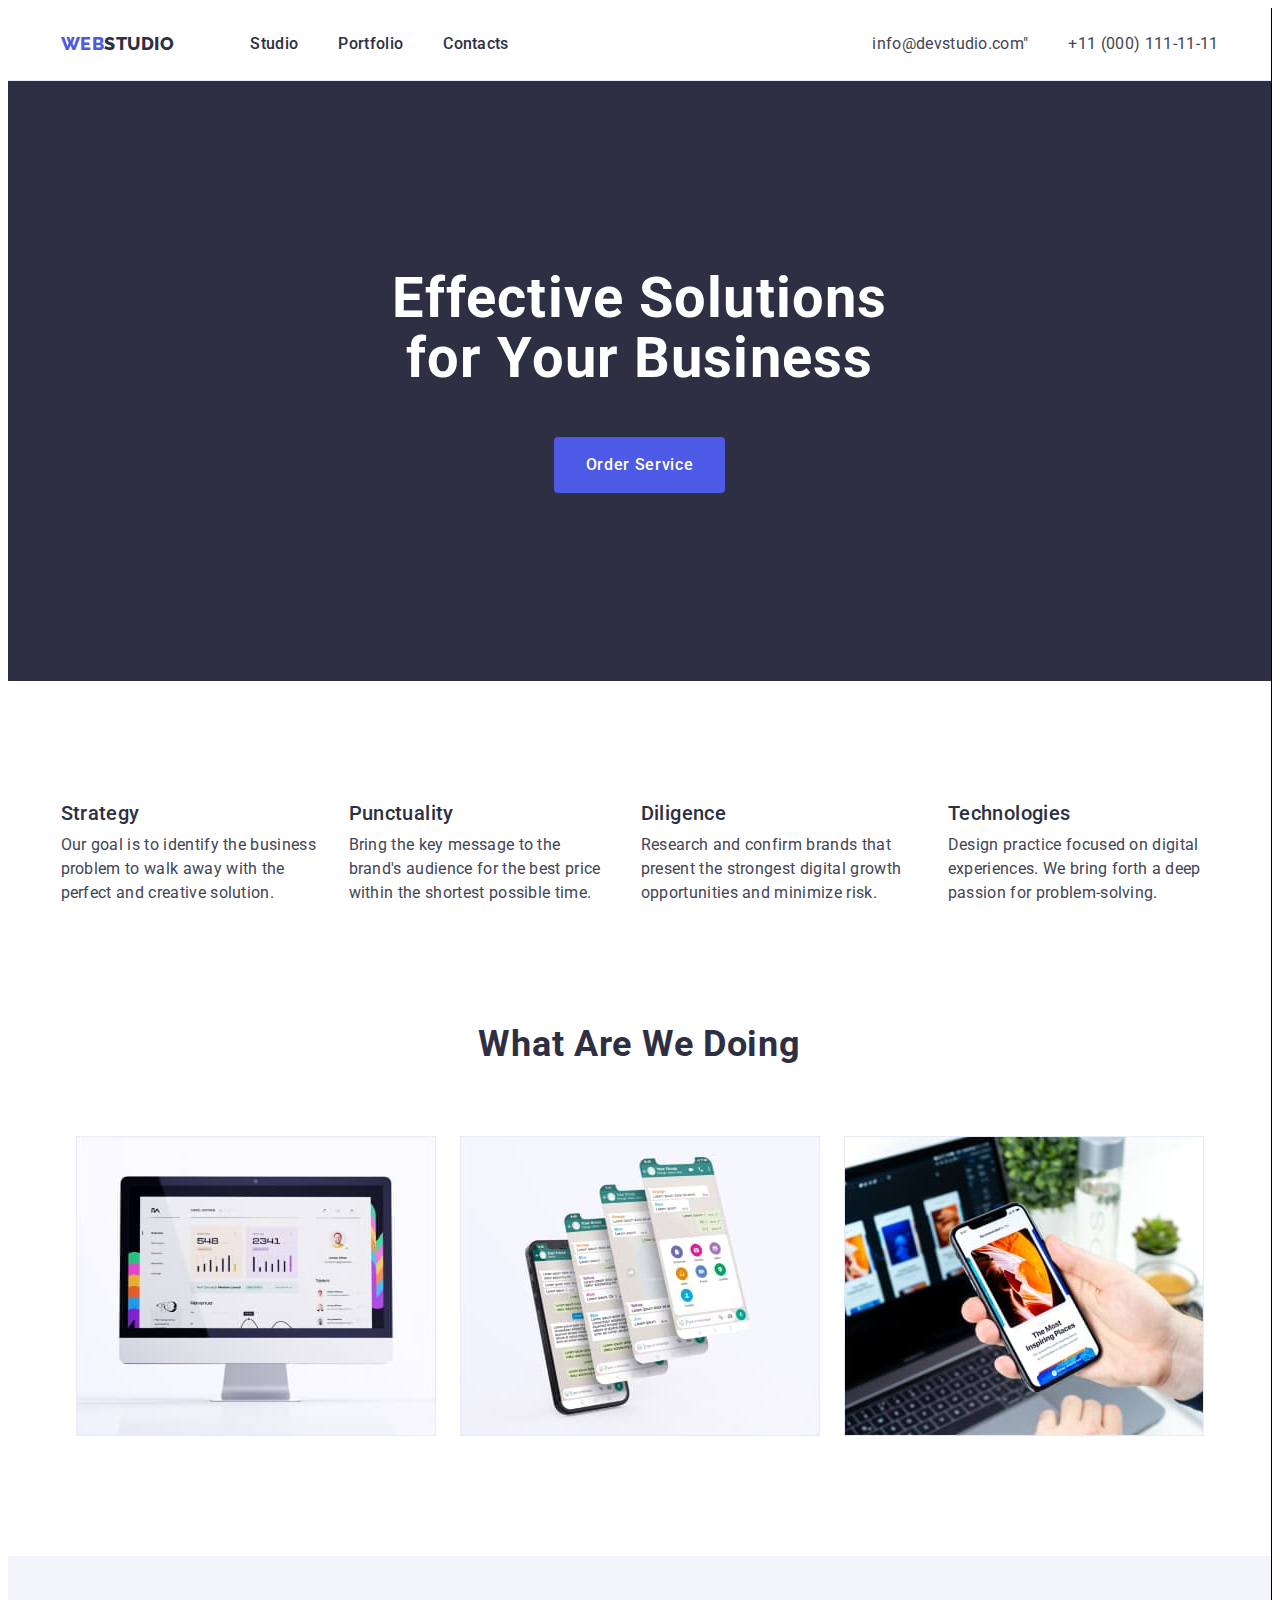
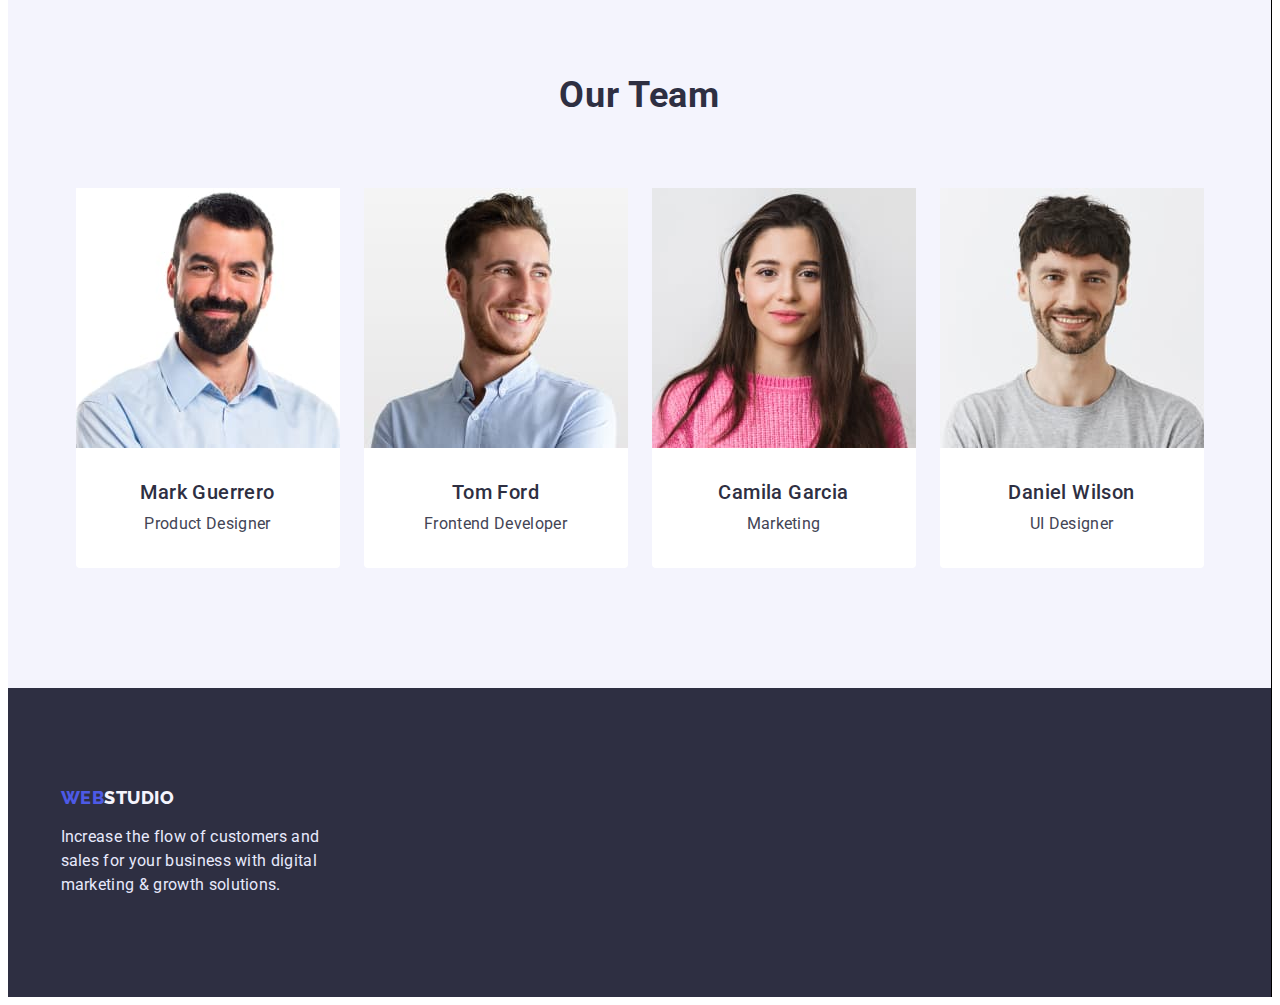
==== index.html @ 65c64691 "Add files via upload" ====
<!DOCTYPE html>
<html lang="en">

<head>
  <meta charset="UTF-8" />
  <meta http-equiv="X-UA-Compatible" content="IE=edge" />
  <meta name="viewport" content="width=device-width, initial-scale=1.0" />
  <title>WEBSTUDIO</title>
  <link rel="preconnect" href="https://fonts.googleapis.com">
  <link rel="preconnect" href="https://fonts.gstatic.com" crossorigin>
  <link
    href="https://fonts.googleapis.com/css2?family=Montserrat:wght@400;500;600;700&family=Raleway:wght@400;500;600;700;800&family=Roboto:wght@300;400;500;700&display=swap"
    rel="stylesheet">
  <link rel="stylesheet" href="https://cdnjs.cloudflare.com/ajax/libs/modern-normalize/1.1.0/modern-normalize.min.css"
    integrity="sha512-wpPYUAdjBVSE4KJnH1VR1HeZfpl1ub8YT/NKx4PuQ5NmX2tKuGu6U/JRp5y+Y8XG2tV+wKQpNHVUX03MfMFn9Q=="
    crossorigin="anonymous" referrerpolicy="no-referrer" />
  <link rel="stylesheet" href="./css/styles.css">
</head>

<body>
  <header class="hedder">
    <div class="hedder-container container">
      <nav class="navigation">
        <a class="logo" href="./index.html" target="_blank"><span class="logo-part">Web</span>Studio</a>
        <ul class="list list-container">
          <li class="logo-items"><a class="logo-link" href="#">Studio</a></li>
          <li class="logo-items"><a class="logo-link" href="portfolio.html">Portfolio</a></li>
          <li class="logo-items"><a class="logo-link" href="#">Contacts</a></li>
        </ul>
      </nav>
      <address class="address">
        <ul class="list address-container">
          <li class="address-items"><a class="address-link"
              href="mailto:info@devstudio.com">info@devstudio.com"</a></li>
          <li class="address-items"><a class="address-link" href="tel:+110001111111">+11 (000) 111-11-11</a></li>
        </ul>
      </address>
    </div>
  </header>
  <main>
    <section class="hero">
      <div class="hero-container container">
        <h1 class="hero-title">Effective Solutions for Your Business</h1>
        <button type="button" class="hero-bnt hero-bnt-cont">Order Service</button>
    </div>
    </section>
    <section class="feature">
    <div class="container">
      <h2 class="feature-title hide">Advantages</h2>
      <ul class="list feature-cont">
        <li class="feature-items">
          <h3 class="text-20-500 feature-item-cont">Strategy</h3>
          <p class="feature-text">
            Our goal is to identify the business problem to walk away with the
            perfect and creative solution.
          </p>
        </li>
        <li class="feature-items">
          <h3 class="text-20-500 feature-item-cont">Punctuality</h3>
          <p class="feature-text">
            Bring the key message to the brand's audience for the best price
            within the shortest possible time.
          </p>
        </li>
        <li class="feature-items">
          <h3 class="text-20-500 feature-item-cont">Diligence</h3>
          <p class="feature-text">
            Research and confirm brands that present the strongest digital
            growth opportunities and minimize risk.
          </p>
        </li>
        <li class="feature-items">
          <h3 class="text-20-500 feature-item-cont">Technologies</h3>
          <p class="feature-text">
            Design practice focused on digital experiences. We bring forth a
            deep passion for problem-solving.
          </p>
        </li>
      </ul>
    </div>
    </section>
    <section class="app">
      <div class="app-cont container">
        <h2 class="app-title">What are we doing</h2>
        <ul class="list app-cont-list">
          <li class="app-items"><img src="./images/pic1.jpg" alt="Treking" width="360" /></li>
          <li class="app-items"><img src="./images/pic2.jpg" alt="MobileAPP" width="360" /></li>
          <li class="app-items"><img src="./images/pic3.jpg" alt="Conection" width="360" /></li>
        </ul>
      </div>
    </section>
    <section class="team">
      <div class="team-cont container">
        <h2 class="team-title">Our Team</h2>
        <ul class="list list-cont">
          <li class="team-items pers-box">
            <img src="./images/photo1.jpg" alt="Mark Guerrero" width="264" />
          <div class="team-info-box">
            <h3 class="text-20-500">Mark Guerrero</h3>
            <p class="team-qualified">Product Designer</p>
          </div>
        </li>
        <li class="team-items pers-box">
          <img src="./images/photo2.jpg" alt="Tom Ford" width="264" />
          <div class="team-info-box">
            <h3 class="text-20-500">Tom Ford</h3>
            <p class="team-qualified">Frontend Developer</p>
          </div>
        </li>
        <li class="team-items pers-box">
          <img src="./images/photo3.jpg" alt="Camila Garcia" width="264" />
          <div class="team-info-box">
            <h3 class="text-20-500">Camila Garcia</h3>
            <p class="team-qualified">Marketing</p>
          </div>
        </li>
        <li class="team-items pers-box">
          <img src="./images/photo4.jpg" alt="Daniel Wilson" width="264" />
          <div class="team-info-box">
            <h3 class="text-20-500">Daniel Wilson</h3>
            <p class="team-qualified">UI Designer</p>
          </div>
        </li>
      </ul>
      </div>
    </section>
  </main>

  <footer class="footer">
    <div class="footer-cont container">
      <a class="footer-logo" href="./index.html" target="_blank"><span class="footer-logo-part">Web</span>Studio</a>
      <p class="footer-text">
        Increase the flow of customers and sales for your business with digital
        marketing & growth solutions.
      </p>
    </div>
  </footer>
</body>

</html>
---- css/styles.css ----
body {
  font-family: "roboto", sans-serif;
  border-style: solid;
  border-width: 0px 1px 0px 0px;
}

h1,
h2,
h3,
h4,
h5,
h6,
p {
  margin: 0;
}

ul {
  margin: 0;
  padding-left: 0;
}

button {
  cursor: pointer;
}

.container {
  margin: 0 auto;
  padding: 0 15px;
  width: 1158px;
}

.hedder-container {
  display: flex;
}

img {
  display: block;
}

/* Clones */

/* - Точки в списках */
.list {
  list-style-type: none;
}

/* Одинаковый текст font-size-20 font-weight-500 черный */
.text-20-500 {
  font-weight: 500;
  font-size: 20px;
  line-height: 1.2;
  letter-spacing: 0.02em;
  color: var(--main-text-color);
}

.hide {
  position: absolute;
  width: 1px;
  height: 1px;
  margin: -1px;
  border: 0;
  padding: 0;
  white-space: nowrap;
  clip-path: inset(100%);
  clip: rect(0 0 0 0);
  overflow: hidden;
}

:root {
  --font-family-logo: "Raleway", sans-serif;
  --main-logo-weight: 800;
  --main-text-color: #2e2f42;
}

/* Hedder */
.hedder {
  border-style: solid;
  border-width: 0px 0px 1px 0px;
  border-color: #e7e9fc;
  padding-top: 24px;
  padding-bottom: 24px;
}

.navigation {
  display: flex;
}

.all-logo {
}

.list-container {
  display: flex;
  gap: 40px;
}

.logo {
  font-family: var(--font-family-logo);
  font-weight: var(--main-logo-weight);
  font-size: 18px;
  line-height: 1.33;
  letter-spacing: 0.03em;
  text-transform: uppercase;
  color: var(--main-text-color);
  text-decoration: none;
  margin-right: 76px;
}

.logo-part {
  font-family: var(--font-family-logo);
  font-weight: var(--main-logo-weight);
  font-size: 18px;
  line-height: 1.33;
  letter-spacing: 0.03em;
  text-transform: uppercase;
  color: #4d5ae5;
  text-decoration: none;
}

.logo-items {
  display: flex;
  gap: 40px;
}

.logo-link {
  font-weight: 500;
  font-size: 16px;
  line-height: 1.5;
  letter-spacing: 0.02em;
  color: #2e2f42;
  text-decoration: none;
}

.logo-link:focus {
  color: #434455;
}


.logo-link:active,
.logo-link:hover {
  color: #4d5ae5;
}

.address {
  margin-left: auto;
}

.address-container {
  display: flex;
  margin-left: auto;
  gap: 40px;
}

.address-items {
}

.address-link {
  font-style: normal;
  font-size: 16px;
  line-height: 1.5;
  letter-spacing: 0.02em;
  color: #434455;
  text-decoration: none;
}

.address-link:hover {
  color: #4d5ae5;
}
.address-link:focus {
  color: #404bbf;
}

/* Hero */
.hero {
  background-color: #2e2f42;
  padding: 188px 0;
}

.hero-container {
  display: flex;
  flex-direction: column;
  align-items: center;
  justify-content: center;
}

.hero-title {
  font-size: 56px;
  line-height: 1.07;
  text-align: center;
  letter-spacing: 0.02em;
  color: #ffffff;
  width: 496px;
  margin-bottom: 48px;
}
.hero-bnt {
  font-family: "Roboto", sans-serif;
  background-color: #4d5ae5;
  font-weight: 500;
  font-size: 16px;
  line-height: 1.5;
  letter-spacing: 0.04em;
  color: #ffffff;
  border: none;
}

.hero-bnt-cont {
  display: flex;
  padding: 16px 32px;
  border-radius: 4px;
}

.hero-bnt:hover {
  background-color: #4d5ae5;
}

.hero-bnt:active,
.hero-bnt:hover {
  background-color: #404bbf;
}
/* Feature */

.feature {
  padding: 120px 0;
}

.feature-cont {
  display: flex;
  align-items: center;
  gap: 24px;
}

.feature-title {
}
.feature-items {
}

.feature-item-cont {
  margin-bottom: 8px;
  width: 264px;
}
.feature-text {
  font-size: 16px;
  line-height: 1.5;
  letter-spacing: 0.02em;
  color: #434455;
}

.cont-feature-text {
}

/* App */
.app {
  padding: 0px 0px 120px 0px;
}

.app-title {
  font-size: 36px;
  line-height: 1.1;
  letter-spacing: 0.02em;
  text-transform: capitalize;
  color: var(--main-text-color);
}

.app-title-cont {
}

.app-cont {
  display: flex;
  flex-direction: column;
  align-items: center;
}

.app-cont-list {
  display: flex;
  gap: 24px;
  margin-top: 72px;
}
.app-items {
}

/* Team */

.team {
  background-color: #f4f4fd;
  padding: 120px 0px 120px 0px;
}
.team-cont {
  display: flex;
  flex-direction: column;
  align-items: center;
  justify-content: center;
}
.list-cont {
  display: flex;
  box-sizing: content-box;
  gap: 24px;
  margin-top: 72px;
}
.team-title {
  font-weight: 700;
  font-size: 36px;
  line-height: 1.1;
  letter-spacing: 0.02em;
  text-transform: capitalize;
  color: var(--main-text-color);
}
.list {
}
.team-items {
}
.pers-box {
}
.team-info-box {
  background-color: #ffffff;
  display: flex;
  flex-direction: column;
  justify-content: center;
  align-items: center;
  padding-top: 32px;
  padding-bottom: 32px;
  border-radius: 0px 0px 4px 4px;
}
.team-qualified {
  font-size: 16px;
  line-height: 1.5;
  letter-spacing: 0.02em;
  color: #434455;
  margin-top: 8px;
}

/* Footer */
.footer {
  padding-top: 100px;
  padding-bottom: 100px;
  background-color: #2e2f42;
}
.footer-cont {
  display: flex;
  flex-direction: column;
}

.footer-logo {
  font-family: var(--font-family-logo);
  font-weight: var(--main-logo-weight);
  font-size: 18px;
  line-height: 1.16;
  display: flex;
  align-items: center;
  letter-spacing: 0.03em;
  text-transform: uppercase;
  color: #f4f4fd;
  text-decoration: none;
}

.footer-logo-part {
  font-family: var(--font-family-logo);
  font-weight: var(--main-logo-weight);
  font-size: 18px;
  line-height: 1.16;
  display: flex;
  align-items: center;
  letter-spacing: 0.03em;
  text-transform: uppercase;
  color: #4d5ae5;
  text-decoration: none;
}

.footer-text {
  font-size: 16px;
  line-height: 1.5;
  letter-spacing: 0.02em;
  color: #e7e9fc;
  width: 264px;
  margin-top: 16px;
}

/* Poryfolio */ /* Poryfolio */ /* Poryfolio */

/* all */
.Portf-list {
  list-style-type: none;
}
.text-port {
  font-style: normal;
  font-size: 16px;
  line-height: 1.5;
  letter-spacing: 0.02em;
  color: #434455;
  margin-top: 8px;
}

.all {
  font-family: "roboto", sans-serif;
  background-color: #4d5ae5;
  font-weight: 500;
  font-size: 16px;
  line-height: 1.5;
  display: flex;
  align-items: center;
  text-align: center;
  letter-spacing: 0.04em;
  color: #ffffff;
  text-decoration: none;
}

.other-all {
  font-family: "roboto", sans-serif;
  font-weight: 500;
  font-size: 16px;
  line-height: 1.5;
  display: flex;
  align-items: center;
  text-align: center;
  letter-spacing: 0.04em;
  color: #4d5ae5;
  background-color: #f4f4fd;
  text-decoration: none;
}

.portfolio {
  padding-top: 96px;
  padding-bottom: 120px;
}

.nav-buttons-cont {
  display: flex;
  gap: 24px;
  flex-direction: row;
  align-items: center;
  justify-content: center;
  box-sizing: content-box;
}

.buttons-cont {
  padding: 12px 24px;
  border-radius: 4px;
  border: none;
}

.all:hover, 
.all:focus {
  background-color: #404bbf;
}
.all:active {
  background-color: #404bbf;
}

.other-all:hover, 
.other-all:focus {
  background-color: #4d5ae5;
  color: #ffffff;
}
.other-all:active {
  background-color: #404bbf;
  color: #ffffff;
}
.hero-portfolio-cont {
  display: flex;
  flex-wrap: wrap;
  gap: 48px 24px;
  margin-top: 72px;
}

.portfolio-list-items {
  outline-color: #e7e9fc;
}

.list-items-text-cont {
  padding-top: 32px;
  padding-left: 16px;
  padding-bottom: 32px;
  border: solid;
  border-width: 0px 1px 1px 1px;
  border-color: #e7e9fc;
}

.portfolio-img {
  display: flex;
}
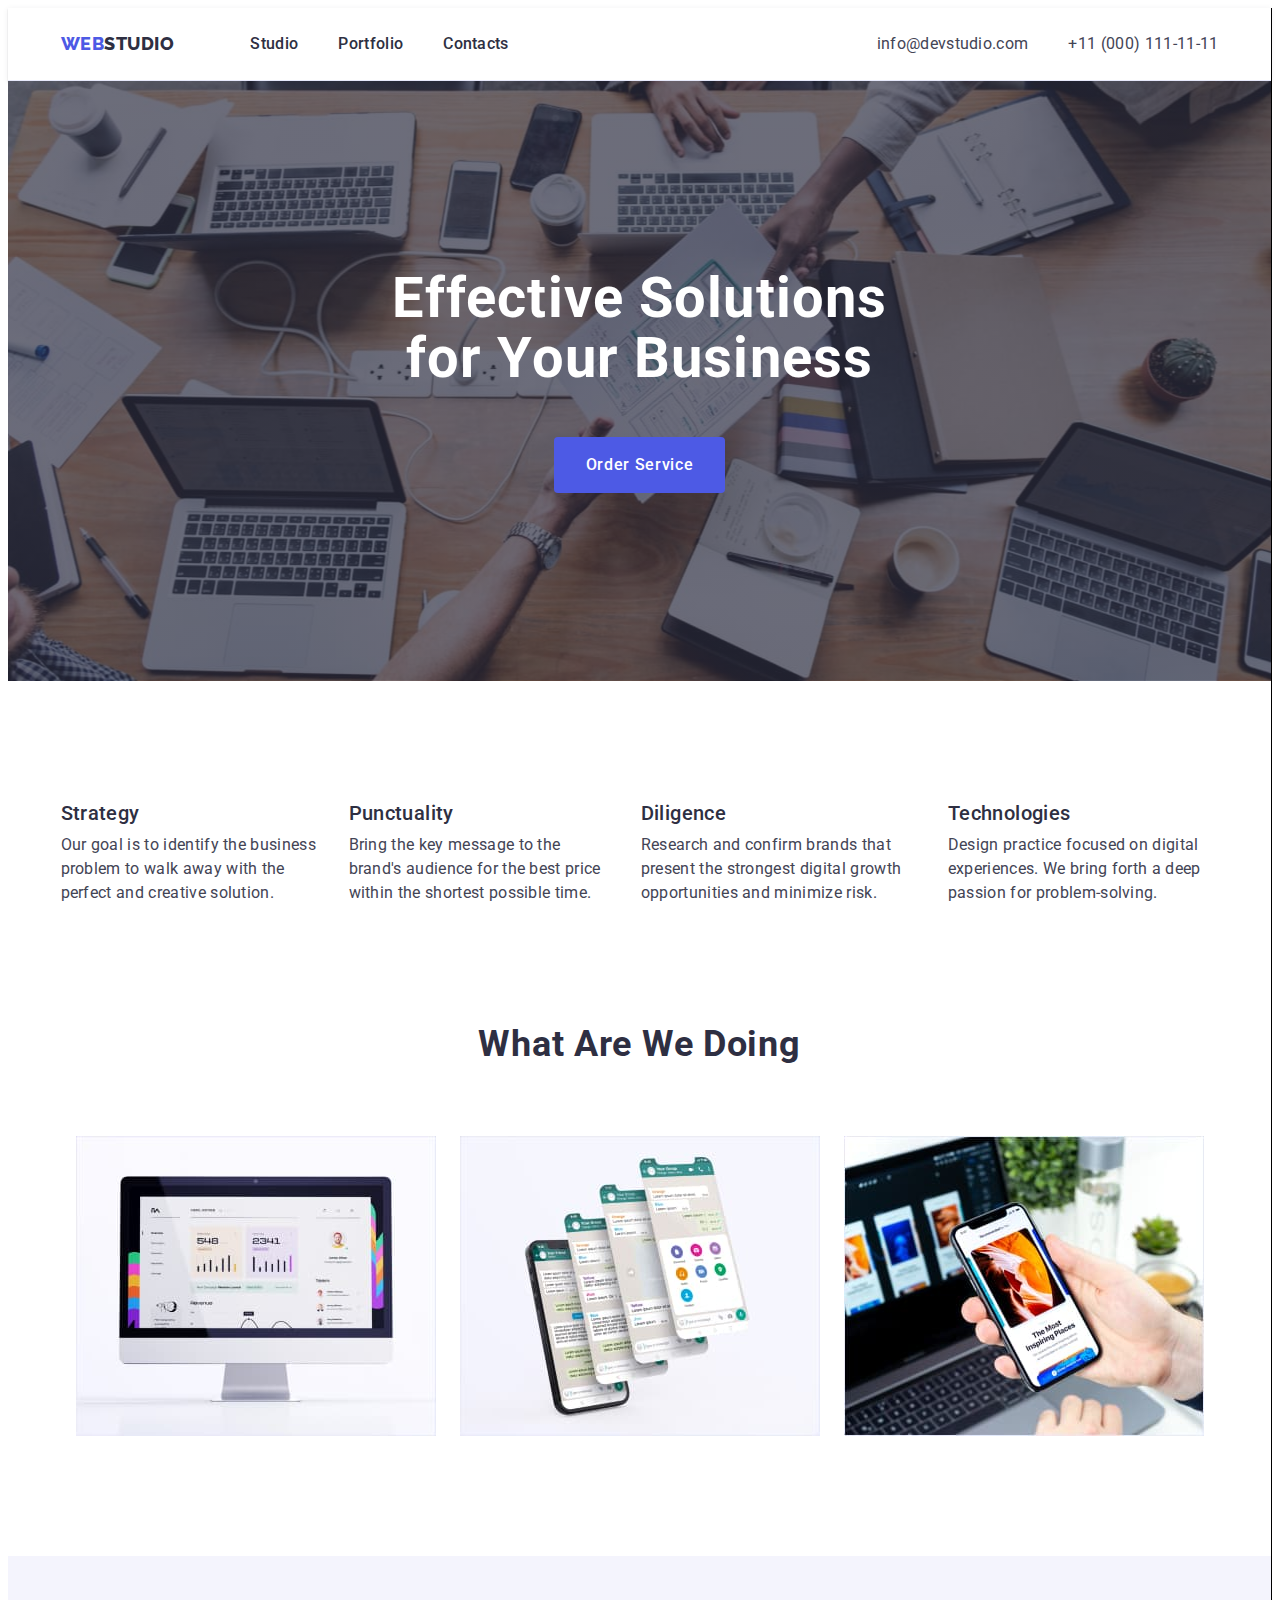
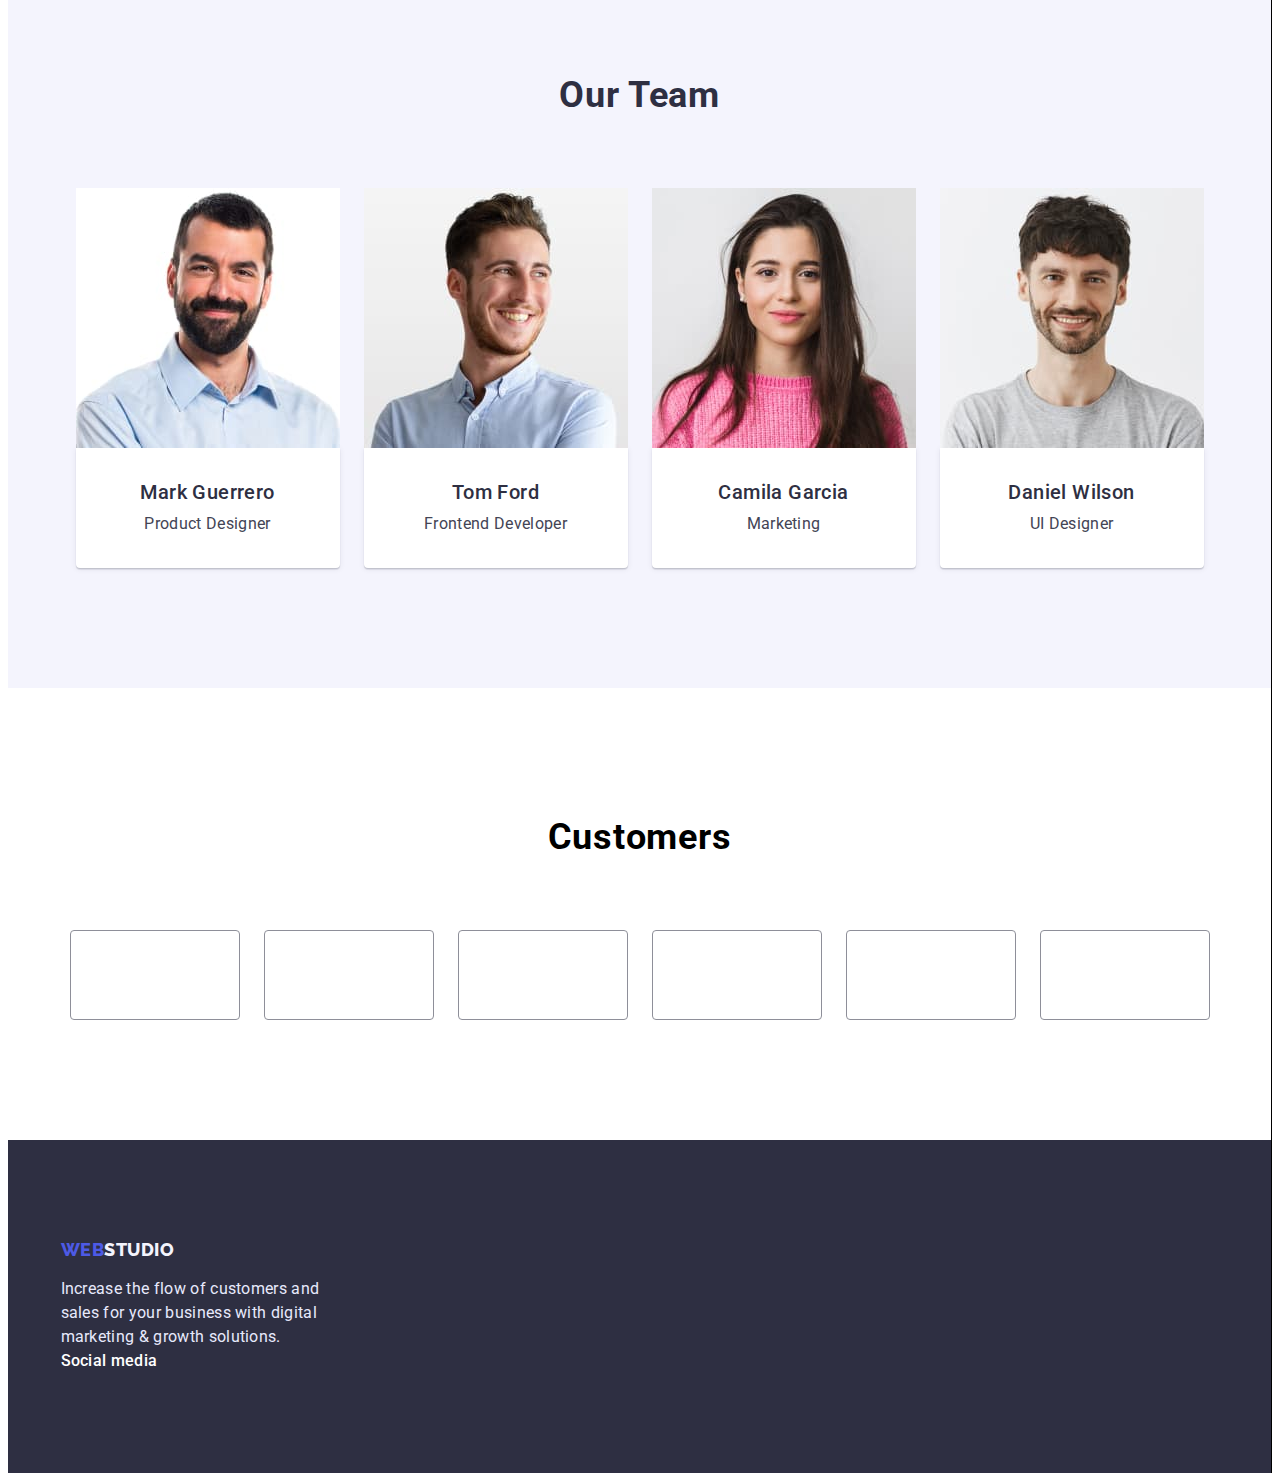
==== commit 59e071c4: "дз4" ====
--- a/index.html
+++ b/index.html
@@ -31,7 +31,7 @@
       <address class="address">
         <ul class="list address-container">
           <li class="address-items"><a class="address-link"
-              href="mailto:info@devstudio.com">info@devstudio.com"</a></li>
+              href="mailto:info@devstudio.com">info@devstudio.com</a></li>
           <li class="address-items"><a class="address-link" href="tel:+110001111111">+11 (000) 111-11-11</a></li>
         </ul>
       </address>
@@ -124,6 +124,19 @@
       </ul>
       </div>
     </section>
+    <section class="customers">
+      <div class="customers-cont container">
+        <h2 class="customers-title">Customers</h2>
+        <ul class="list customers-list">
+          <li class="customers-box"></li>
+          <li class="customers-box"></li>
+          <li class="customers-box"></li>
+          <li class="customers-box"></li>
+          <li class="customers-box"></li>
+          <li class="customers-box"></li>
+      </ul>
+    </div>
+    </section>
   </main>
 
   <footer class="footer">
@@ -132,6 +145,7 @@
       <p class="footer-text">
         Increase the flow of customers and sales for your business with digital
         marketing & growth solutions.
+        <h2 class="media-text">Social media</h2>
       </p>
     </div>
   </footer>
--- a/css/styles.css
+++ b/css/styles.css
@@ -76,6 +76,9 @@
 .hedder {
   border-style: solid;
   border-width: 0px 0px 1px 0px;
+  box-shadow: 0px 2px 1px rgba(46, 47, 66, 0.08),
+  0px 1px 1px rgba(46, 47, 66, 0.16),
+  0px 1px 6px rgba(46, 47, 66, 0.08);
   border-color: #e7e9fc;
   padding-top: 24px;
   padding-bottom: 24px;
@@ -91,6 +94,9 @@
 .list-container {
   display: flex;
   gap: 40px;
+}
+
+.list-container {
 }
 
 .logo {
@@ -128,15 +134,31 @@
   letter-spacing: 0.02em;
   color: #2e2f42;
   text-decoration: none;
+  display: flex;
+  flex-direction: column;
+  align-items: center;
+  /*    */
 }
 
 .logo-link:focus {
   color: #434455;
 }
 
-
-.logo-link:active,
-.logo-link:hover {
+/* :active */
+/* .logo-link:active::after{ */
+/* content: ""; */
+/* color: #4d5ae5; */
+/* width: 100%; */
+/* overflow-block: visible; */
+/* height: 4px; */
+/* background-color: #4d5ae5; */
+/* border-radius: 2px; */
+/*    */
+/*    */
+/* } */
+
+.logo-link:hover,
+.logo-link:active {
   color: #4d5ae5;
 }
 
@@ -171,8 +193,15 @@
 
 /* Hero */
 .hero {
-  background-color: #2e2f42;
+  background-color: #2E2F42;
   padding: 188px 0;
+  background-image: linear-gradient(
+    rgba(46, 47, 66, 0.7),
+    rgba(46, 47, 66, 0.7)), 
+    url(../images/heropeopleoffice.jpg);
+    background-position: center;
+    max-width: 1440px;
+    margin: auto;
 }
 
 .hero-container {
@@ -318,6 +347,9 @@
   padding-top: 32px;
   padding-bottom: 32px;
   border-radius: 0px 0px 4px 4px;
+  box-shadow: 0px 1px 6px rgba(46, 47, 66, 0.08),
+  0px 1px 1px rgba(46, 47, 66, 0.16),
+  0px 2px 1px rgba(46, 47, 66, 0.08);
 }
 .team-qualified {
   font-size: 16px;
@@ -326,6 +358,49 @@
   color: #434455;
   margin-top: 8px;
 }
+
+/* Customers */
+.customers {
+  padding-top: 130px;
+  padding-bottom: 120px;
+
+}
+
+.customers-cont{
+  display: flex;
+  flex-direction: column;
+  align-items: center;
+  justify-content: center;
+
+
+}
+
+.customers-title{
+font-family: 'Roboto', sans-serif; 
+font-style: normal;
+font-weight: 700;
+font-size: 36px;
+line-height: 1.11;
+text-align: center;
+letter-spacing: 0.02em;
+
+}
+
+.customers-list{  
+  display: flex;
+  gap: 24px;
+  margin-top: 72px;
+
+}
+
+.customers-box{
+  width: 168px;
+  height: 88px;
+  border: 1px solid #8E8F99;
+  border-radius: 4px;
+}
+
+
 
 /* Footer */
 .footer {
@@ -373,6 +448,30 @@
   margin-top: 16px;
 }
 
+.media-text{
+font-family: 'Roboto';
+font-style: normal;
+font-weight: 500;
+font-size: 16px;
+line-height: 1.5;
+letter-spacing: 0.02em;
+color: #ffffff;
+}
+
+
+
+
+
+
+
+
+
+
+
+
+
+
+
 /* Poryfolio */ /* Poryfolio */ /* Poryfolio */
 
 /* all */
@@ -436,7 +535,7 @@
   border: none;
 }
 
-.all:hover, 
+.all:hover,
 .all:focus {
   background-color: #404bbf;
 }
@@ -444,7 +543,7 @@
   background-color: #404bbf;
 }
 
-.other-all:hover, 
+.other-all:hover,
 .other-all:focus {
   background-color: #4d5ae5;
   color: #ffffff;
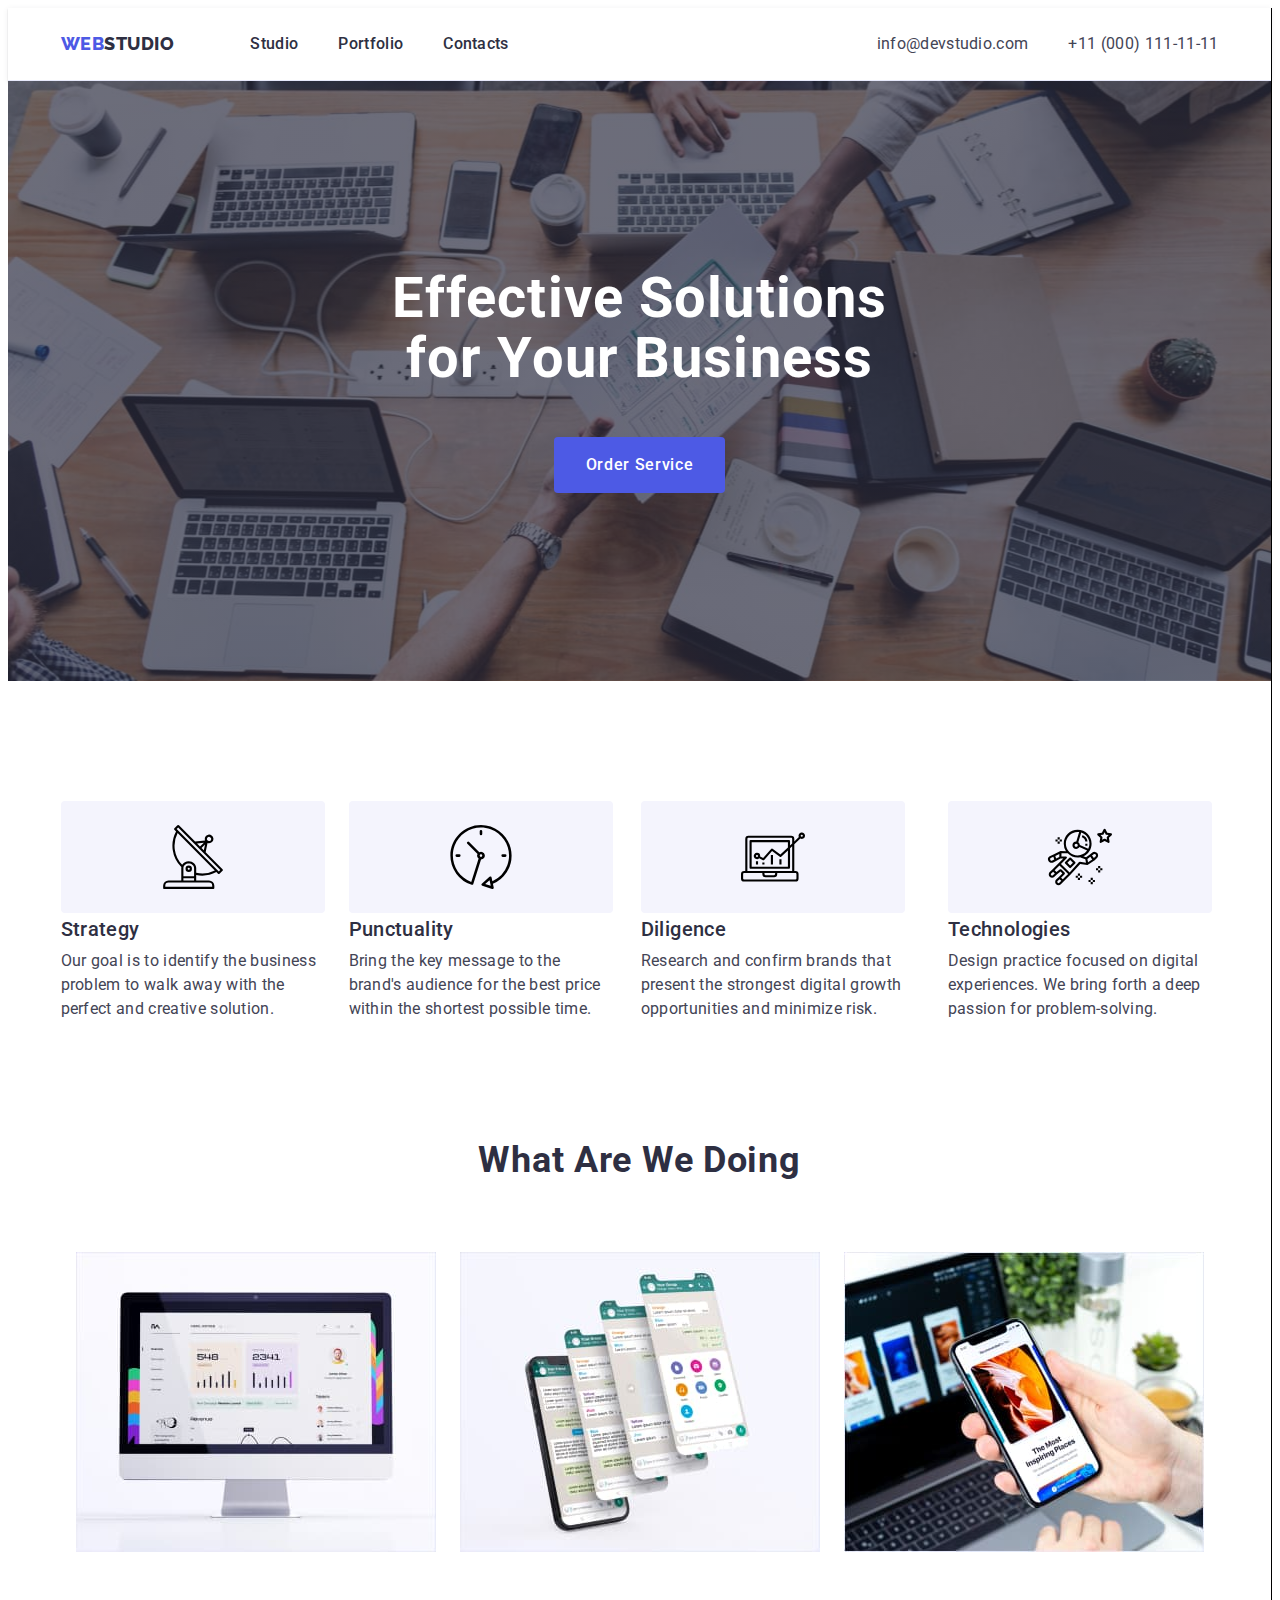
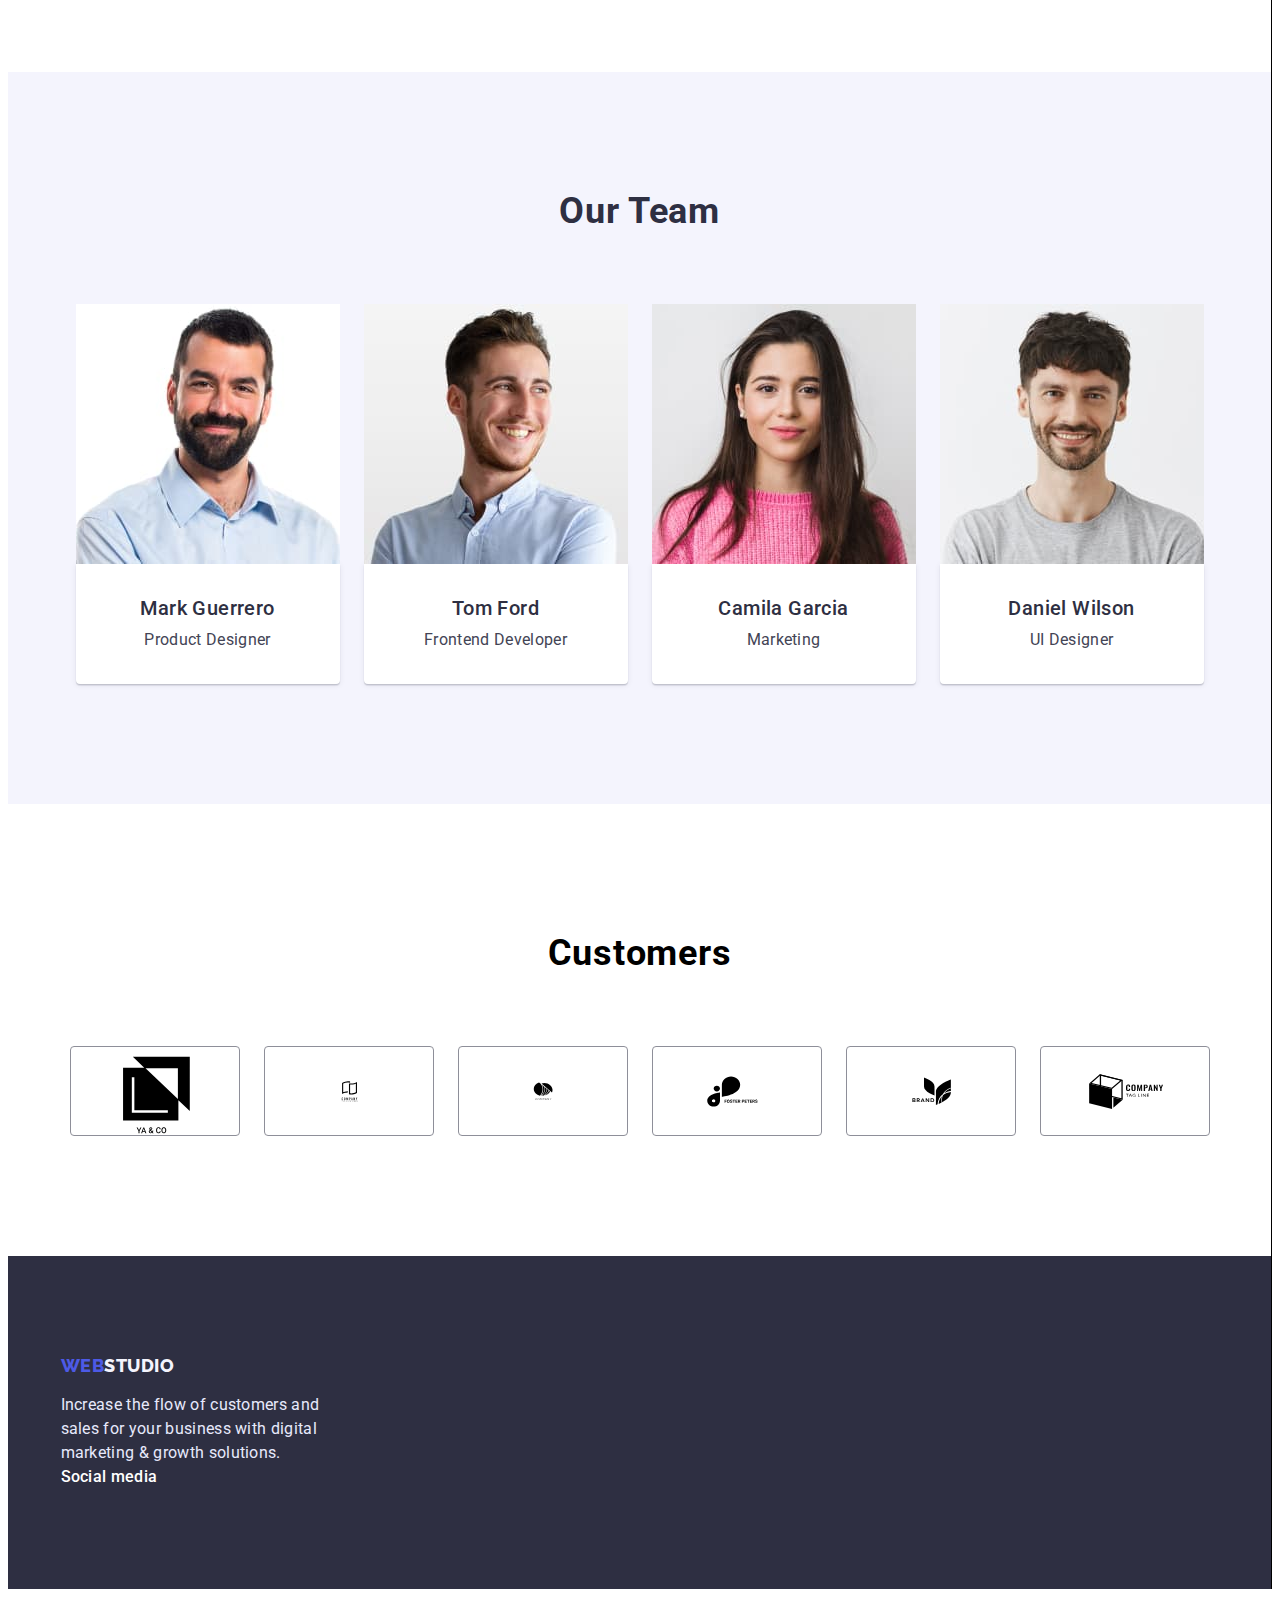
==== commit 41b4d60c: "свг(((((((((" ====
--- a/index.html
+++ b/index.html
@@ -49,6 +49,9 @@
       <h2 class="feature-title hide">Advantages</h2>
       <ul class="list feature-cont">
         <li class="feature-items">
+          <svg class="feature-icons feature-icons-cont" width="60" height="64">
+            <use href="./images/icons.svg#icon-antenna"></use>
+          </svg>
           <h3 class="text-20-500 feature-item-cont">Strategy</h3>
           <p class="feature-text">
             Our goal is to identify the business problem to walk away with the
@@ -56,6 +59,9 @@
           </p>
         </li>
         <li class="feature-items">
+            <svg class="feature-icons feature-icons-cont" width="60" height="64">
+            <use href="./images/icons.svg#icon-clock"></use>
+            </svg>
           <h3 class="text-20-500 feature-item-cont">Punctuality</h3>
           <p class="feature-text">
             Bring the key message to the brand's audience for the best price
@@ -63,6 +69,9 @@
           </p>
         </li>
         <li class="feature-items">
+          <svg class="feature-icons feature-icons-cont" width="60" height="64">
+          <use href="./images/icons.svg#icon-diagram"></use>
+          </svg>
           <h3 class="text-20-500 feature-item-cont">Diligence</h3>
           <p class="feature-text">
             Research and confirm brands that present the strongest digital
@@ -70,6 +79,9 @@
           </p>
         </li>
         <li class="feature-items">
+          <svg class="feature-icons feature-icons-cont" width="60" height="64">
+          <use href="./images/icons.svg#icon-astronaut"></use>
+          </svg>
           <h3 class="text-20-500 feature-item-cont">Technologies</h3>
           <p class="feature-text">
             Design practice focused on digital experiences. We bring forth a
@@ -128,12 +140,37 @@
       <div class="customers-cont container">
         <h2 class="customers-title">Customers</h2>
         <ul class="list customers-list">
-          <li class="customers-box"></li>
-          <li class="customers-box"></li>
-          <li class="customers-box"></li>
-          <li class="customers-box"></li>
-          <li class="customers-box"></li>
-          <li class="customers-box"></li>
+          <li class="customers-box">
+            <svg class="customers-icons" >
+              <use href="./images/icons.svg#icon-Logo-1"></use>
+            </svg>
+          </li>
+          <li class="customers-box">
+            <svg class="customers-icons" width="40" height="52">
+              <use href="./images/icons.svg#icon-Logo-2"></use>
+            </svg>
+          </li>
+          <li class="customers-box">
+            <svg class="customers-icons" width="44" height="41">
+            <use href="./images/icons.svg#icon-Logo-3"></use>
+            </svg>
+          </li>
+          <li class="customers-box">
+              <svg class="customers-icons" width="84" height="41">
+                <use href="./images/icons.svg#icon-Logo-4"></use>
+                </svg>
+                </li>
+          </li>
+          <li class="customers-box">
+              <svg class="customers-icons" width="63" height="45">
+                <use href="./images/icons.svg#icon-Logo-5"></use>
+                </svg>
+          </li>
+          <li class="customers-box">
+              <svg class="customers-icons" width="94" height="44">
+                <use href="./images/icons.svg#icon-Logo-6"></use>
+              </svg>
+          </li>
       </ul>
     </div>
     </section>
--- a/css/styles.css
+++ b/css/styles.css
@@ -77,8 +77,7 @@
   border-style: solid;
   border-width: 0px 0px 1px 0px;
   box-shadow: 0px 2px 1px rgba(46, 47, 66, 0.08),
-  0px 1px 1px rgba(46, 47, 66, 0.16),
-  0px 1px 6px rgba(46, 47, 66, 0.08);
+    0px 1px 1px rgba(46, 47, 66, 0.16), 0px 1px 6px rgba(46, 47, 66, 0.08);
   border-color: #e7e9fc;
   padding-top: 24px;
   padding-bottom: 24px;
@@ -144,7 +143,7 @@
   color: #434455;
 }
 
-/* :active */
+:active
 /* .logo-link:active::after{ */
 /* content: ""; */
 /* color: #4d5ae5; */
@@ -153,7 +152,7 @@
 /* height: 4px; */
 /* background-color: #4d5ae5; */
 /* border-radius: 2px; */
-/*    */
+  
 /*    */
 /* } */
 
@@ -193,15 +192,16 @@
 
 /* Hero */
 .hero {
-  background-color: #2E2F42;
+  background-color: #2e2f42;
   padding: 188px 0;
   background-image: linear-gradient(
-    rgba(46, 47, 66, 0.7),
-    rgba(46, 47, 66, 0.7)), 
+      rgba(46, 47, 66, 0.7),
+      rgba(46, 47, 66, 0.7)
+    ),
     url(../images/heropeopleoffice.jpg);
-    background-position: center;
-    max-width: 1440px;
-    margin: auto;
+  background-position: center;
+  max-width: 1440px;
+  margin: auto;
 }
 
 .hero-container {
@@ -259,6 +259,7 @@
 
 .feature-title {
 }
+
 .feature-items {
 }
 
@@ -273,7 +274,14 @@
   color: #434455;
 }
 
-.cont-feature-text {
+.feature-icons-cont {
+  background: #f4f4fd;
+  border-radius: 4px;
+  box-sizing: content-box;
+  margin: 0 auto;
+  width: 264px;
+  padding-top: 24px;
+  padding-bottom: 24px;
 }
 
 /* App */
@@ -348,8 +356,7 @@
   padding-bottom: 32px;
   border-radius: 0px 0px 4px 4px;
   box-shadow: 0px 1px 6px rgba(46, 47, 66, 0.08),
-  0px 1px 1px rgba(46, 47, 66, 0.16),
-  0px 2px 1px rgba(46, 47, 66, 0.08);
+    0px 1px 1px rgba(46, 47, 66, 0.16), 0px 2px 1px rgba(46, 47, 66, 0.08);
 }
 .team-qualified {
   font-size: 16px;
@@ -363,44 +370,55 @@
 .customers {
   padding-top: 130px;
   padding-bottom: 120px;
-
-}
-
-.customers-cont{
+}
+
+.customers-cont {
   display: flex;
   flex-direction: column;
   align-items: center;
   justify-content: center;
-
-
-}
-
-.customers-title{
-font-family: 'Roboto', sans-serif; 
-font-style: normal;
-font-weight: 700;
-font-size: 36px;
-line-height: 1.11;
-text-align: center;
-letter-spacing: 0.02em;
-
-}
-
-.customers-list{  
+}
+
+.customers-title {
+  font-family: "Roboto", sans-serif;
+  font-style: normal;
+  font-weight: 700;
+  font-size: 36px;
+  line-height: 1.11;
+  text-align: center;
+  letter-spacing: 0.02em;
+}
+
+.customers-list {
   display: flex;
   gap: 24px;
   margin-top: 72px;
-
-}
-
-.customers-box{
+}
+
+.customers-box {
   width: 168px;
   height: 88px;
-  border: 1px solid #8E8F99;
+  gap: 24px;
+
+  display: flex;
+  align-items: center;
+  justify-content: center;
+  border: 1px solid #8e8f99;
   border-radius: 4px;
-}
-
-
+  /* width: 168px; */
+  /* height: 88px; */
+  /* border: 1px solid #8E8F99; */
+  /* border-radius: 4px; */
+  /* align-items: center; */
+  /* justify-content: center; */
+  /* margin: 0 auto; */
+}
+
+.customers-icons {
+  display: flex;
+  padding: 0 auto;
+  margin: 0 auto;
+}
 
 /* Footer */
 .footer {
@@ -448,29 +466,15 @@
   margin-top: 16px;
 }
 
-.media-text{
-font-family: 'Roboto';
-font-style: normal;
-font-weight: 500;
-font-size: 16px;
-line-height: 1.5;
-letter-spacing: 0.02em;
-color: #ffffff;
-}
-
-
-
-
-
-
-
-
-
-
-
-
-
-
+.media-text {
+  font-family: "Roboto";
+  font-style: normal;
+  font-weight: 500;
+  font-size: 16px;
+  line-height: 1.5;
+  letter-spacing: 0.02em;
+  color: #ffffff;
+}
 
 /* Poryfolio */ /* Poryfolio */ /* Poryfolio */
 
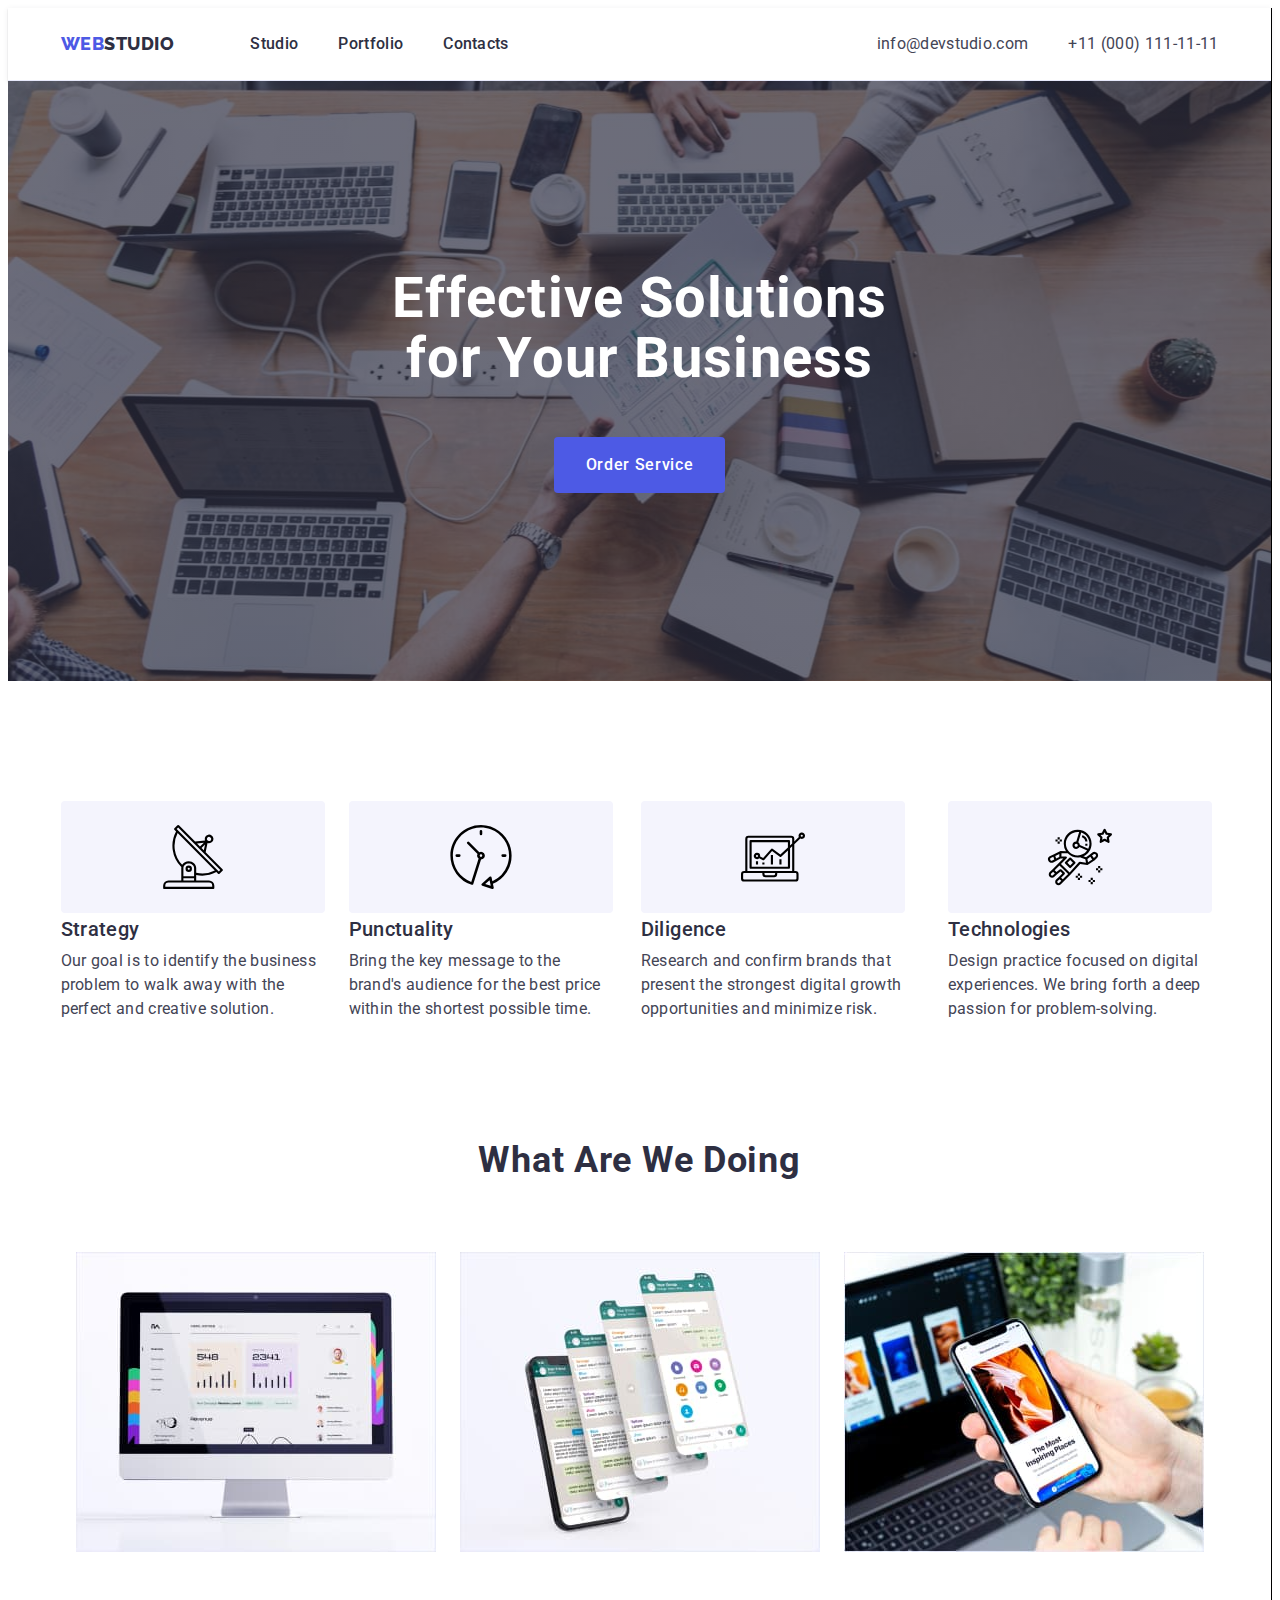
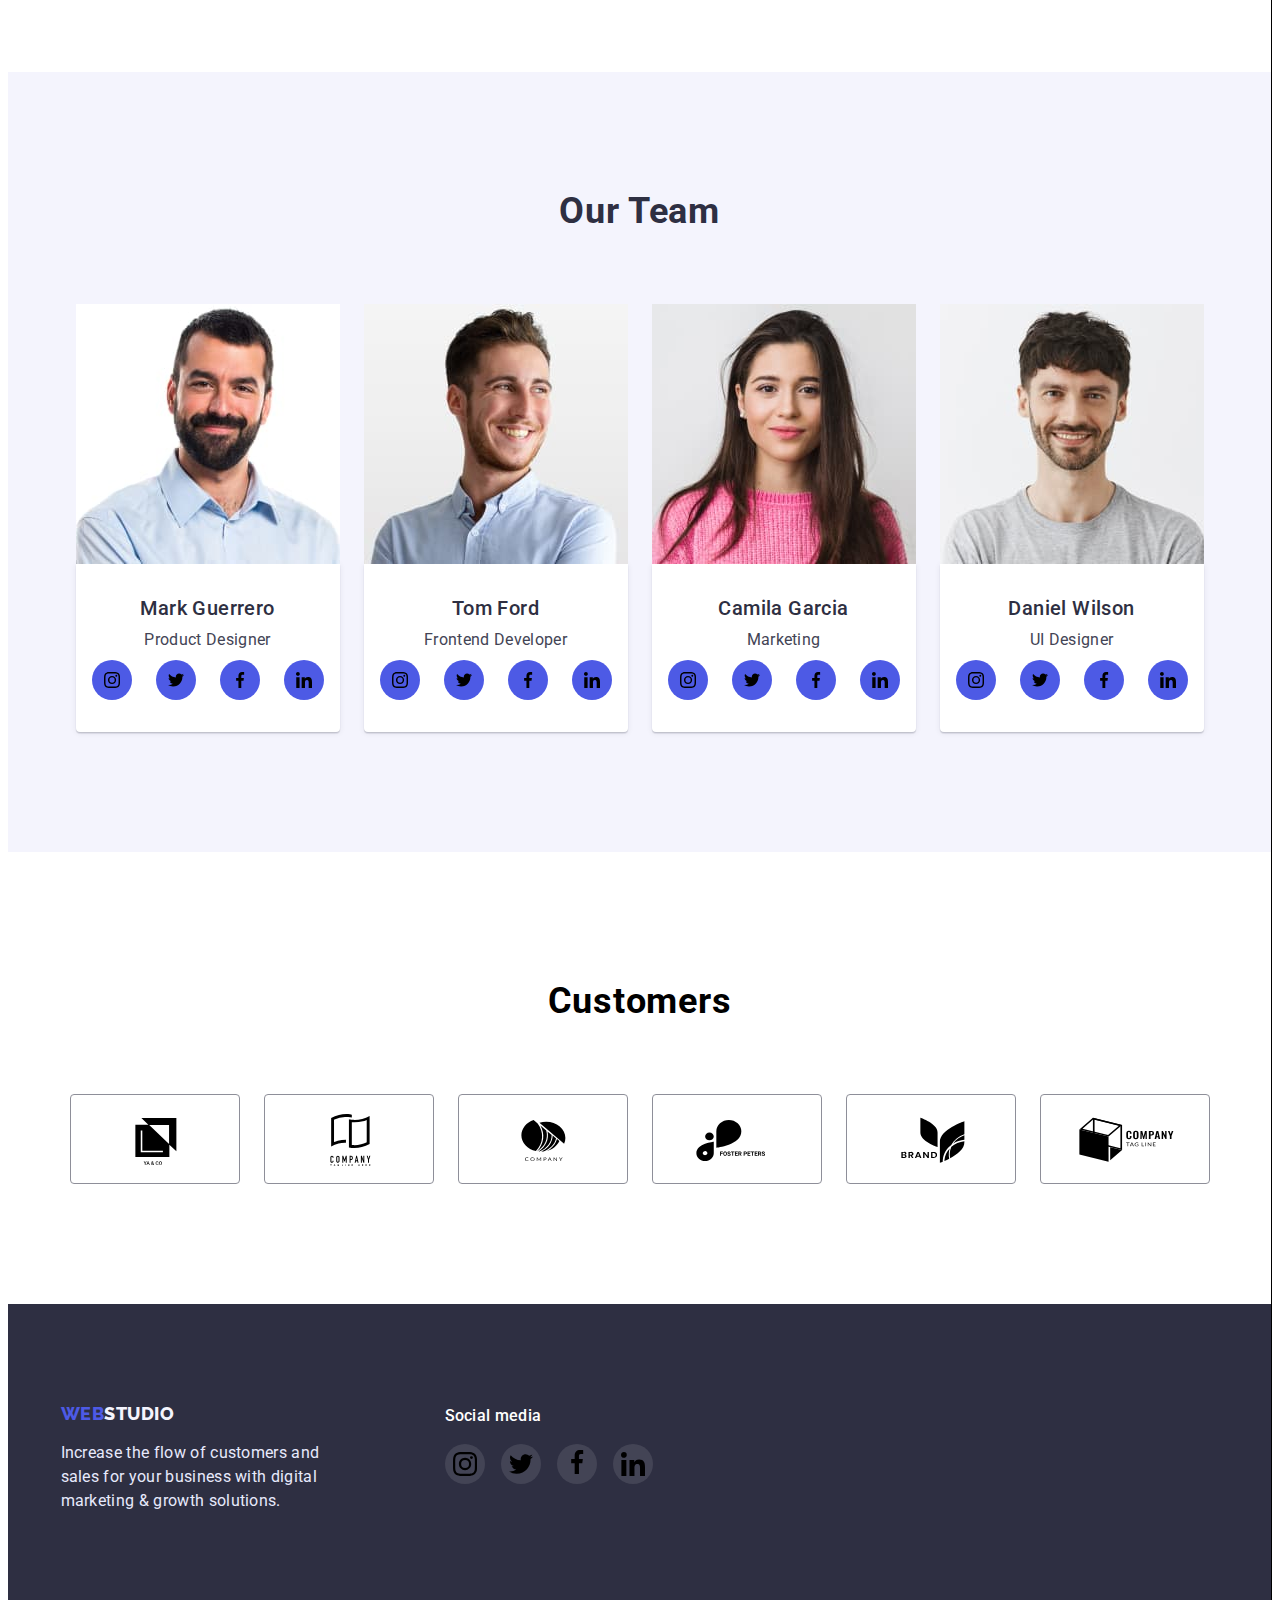
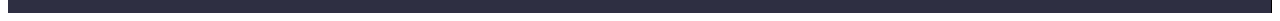
==== commit 0066573d: "Портфолио" ====
--- a/index.html
+++ b/index.html
@@ -30,8 +30,7 @@
       </nav>
       <address class="address">
         <ul class="list address-container">
-          <li class="address-items"><a class="address-link"
-              href="mailto:info@devstudio.com">info@devstudio.com</a></li>
+          <li class="address-items"><a class="address-link" href="mailto:info@devstudio.com">info@devstudio.com</a></li>
           <li class="address-items"><a class="address-link" href="tel:+110001111111">+11 (000) 111-11-11</a></li>
         </ul>
       </address>
@@ -42,54 +41,54 @@
       <div class="hero-container container">
         <h1 class="hero-title">Effective Solutions for Your Business</h1>
         <button type="button" class="hero-bnt hero-bnt-cont">Order Service</button>
-    </div>
+      </div>
     </section>
     <section class="feature">
-    <div class="container">
-      <h2 class="feature-title hide">Advantages</h2>
-      <ul class="list feature-cont">
-        <li class="feature-items">
-          <svg class="feature-icons feature-icons-cont" width="60" height="64">
-            <use href="./images/icons.svg#icon-antenna"></use>
-          </svg>
-          <h3 class="text-20-500 feature-item-cont">Strategy</h3>
-          <p class="feature-text">
-            Our goal is to identify the business problem to walk away with the
-            perfect and creative solution.
-          </p>
-        </li>
-        <li class="feature-items">
+      <div class="container">
+        <h2 class="feature-title hide">Advantages</h2>
+        <ul class="list feature-cont">
+          <li class="feature-items">
             <svg class="feature-icons feature-icons-cont" width="60" height="64">
-            <use href="./images/icons.svg#icon-clock"></use>
-            </svg>
-          <h3 class="text-20-500 feature-item-cont">Punctuality</h3>
-          <p class="feature-text">
-            Bring the key message to the brand's audience for the best price
-            within the shortest possible time.
-          </p>
-        </li>
-        <li class="feature-items">
-          <svg class="feature-icons feature-icons-cont" width="60" height="64">
-          <use href="./images/icons.svg#icon-diagram"></use>
-          </svg>
-          <h3 class="text-20-500 feature-item-cont">Diligence</h3>
-          <p class="feature-text">
-            Research and confirm brands that present the strongest digital
-            growth opportunities and minimize risk.
-          </p>
-        </li>
-        <li class="feature-items">
-          <svg class="feature-icons feature-icons-cont" width="60" height="64">
-          <use href="./images/icons.svg#icon-astronaut"></use>
-          </svg>
-          <h3 class="text-20-500 feature-item-cont">Technologies</h3>
-          <p class="feature-text">
-            Design practice focused on digital experiences. We bring forth a
-            deep passion for problem-solving.
-          </p>
-        </li>
-      </ul>
-    </div>
+              <use href="./images/icons.svg#icon-antenna"></use>
+            </svg>
+            <h3 class="text-20-500 feature-item-cont">Strategy</h3>
+            <p class="feature-text">
+              Our goal is to identify the business problem to walk away with the
+              perfect and creative solution.
+            </p>
+          </li>
+          <li class="feature-items">
+            <svg class="feature-icons feature-icons-cont" width="60" height="64">
+              <use href="./images/icons.svg#icon-clock"></use>
+            </svg>
+            <h3 class="text-20-500 feature-item-cont">Punctuality</h3>
+            <p class="feature-text">
+              Bring the key message to the brand's audience for the best price
+              within the shortest possible time.
+            </p>
+          </li>
+          <li class="feature-items">
+            <svg class="feature-icons feature-icons-cont" width="60" height="64">
+              <use href="./images/icons.svg#icon-diagram"></use>
+            </svg>
+            <h3 class="text-20-500 feature-item-cont">Diligence</h3>
+            <p class="feature-text">
+              Research and confirm brands that present the strongest digital
+              growth opportunities and minimize risk.
+            </p>
+          </li>
+          <li class="feature-items">
+            <svg class="feature-icons feature-icons-cont" width="60" height="64">
+              <use href="./images/icons.svg#icon-astronaut"></use>
+            </svg>
+            <h3 class="text-20-500 feature-item-cont">Technologies</h3>
+            <p class="feature-text">
+              Design practice focused on digital experiences. We bring forth a
+              deep passion for problem-solving.
+            </p>
+          </li>
+        </ul>
+      </div>
     </section>
     <section class="app">
       <div class="app-cont container">
@@ -107,33 +106,153 @@
         <ul class="list list-cont">
           <li class="team-items pers-box">
             <img src="./images/photo1.jpg" alt="Mark Guerrero" width="264" />
-          <div class="team-info-box">
-            <h3 class="text-20-500">Mark Guerrero</h3>
-            <p class="team-qualified">Product Designer</p>
-          </div>
-        </li>
-        <li class="team-items pers-box">
-          <img src="./images/photo2.jpg" alt="Tom Ford" width="264" />
-          <div class="team-info-box">
-            <h3 class="text-20-500">Tom Ford</h3>
-            <p class="team-qualified">Frontend Developer</p>
-          </div>
-        </li>
-        <li class="team-items pers-box">
-          <img src="./images/photo3.jpg" alt="Camila Garcia" width="264" />
-          <div class="team-info-box">
-            <h3 class="text-20-500">Camila Garcia</h3>
-            <p class="team-qualified">Marketing</p>
-          </div>
-        </li>
-        <li class="team-items pers-box">
-          <img src="./images/photo4.jpg" alt="Daniel Wilson" width="264" />
-          <div class="team-info-box">
-            <h3 class="text-20-500">Daniel Wilson</h3>
-            <p class="team-qualified">UI Designer</p>
-          </div>
-        </li>
-      </ul>
+            <div class="team-info-box">
+              <h3 class="text-20-500">Mark Guerrero</h3>
+              <p class="team-qualified">Product Designer</p>
+              <ul class="list social-list">
+                <li class="team-social-item">
+                  <a href="" class="team-social-link">
+                    <svg class="team-social-icon" width="16" height="16">
+                      <use href="./images/icons.svg#icon-instagram"></use>
+                    </svg>
+                  </a>
+                </li>
+                <li class="team-social-item">
+                  <a href="" class="team-social-link">
+                    <svg class="team-social-icon" width="16" height="16">
+                      <use href="./images/icons.svg#icon-twitter"></use>
+                    </svg>
+                  </a>
+                </li>
+                <li class="team-social-item">
+                  <a href="" class="team-social-link">
+                    <svg class="team-social-icon" width="16" height="16">
+                      <use href="./images/icons.svg#icon-facebook"></use>
+                    </svg>
+                  </a>
+                </li>
+                <li class="team-social-item">
+                  <a href="" class="team-social-link">
+                    <svg class="team-social-icon" width="16" height="16">
+                      <use href="./images/icons.svg#icon-linkedin"></use>
+                    </svg>
+                  </a>
+                </li>
+              </ul>
+            </div>
+          </li>
+          <li class="team-items pers-box">
+            <img src="./images/photo2.jpg" alt="Tom Ford" width="264" />
+            <div class="team-info-box">
+              <h3 class="text-20-500">Tom Ford</h3>
+              <p class="team-qualified">Frontend Developer</p>
+              <ul class="list social-list">
+                <li class="team-social-item">
+                  <a href="" class="team-social-link">
+                    <svg class="team-social-icon" width="16" height="16">
+                      <use href="./images/icons.svg#icon-instagram"></use>
+                    </svg>
+                  </a>
+                </li>
+                <li class="team-social-item">
+                  <a href="" class="team-social-link">
+                    <svg class="team-social-icon" width="16" height="16">
+                      <use href="./images/icons.svg#icon-twitter"></use>
+                    </svg>
+                  </a>
+                </li>
+                <li class="team-social-item">
+                  <a href="" class="team-social-link">
+                    <svg class="team-social-icon" width="16" height="16">
+                      <use href="./images/icons.svg#icon-facebook"></use>
+                    </svg>
+                  </a>
+                </li>
+                <li class="team-social-item">
+                  <a href="" class="team-social-link">
+                    <svg class="team-social-icon" width="16" height="16">
+                      <use href="./images/icons.svg#icon-linkedin"></use>
+                    </svg>
+                  </a>
+                </li>
+              </ul>
+            </div>
+          </li>
+          <li class="team-items pers-box">
+            <img src="./images/photo3.jpg" alt="Camila Garcia" width="264" />
+            <div class="team-info-box">
+              <h3 class="text-20-500">Camila Garcia</h3>
+              <p class="team-qualified">Marketing</p>
+              <ul class="list social-list">
+                <li class="team-social-item">
+                  <a href="" class="team-social-link">
+                    <svg class="team-social-icon" width="16" height="16">
+                      <use href="./images/icons.svg#icon-instagram"></use>
+                    </svg>
+                  </a>
+                </li>
+                <li class="team-social-item">
+                  <a href="" class="team-social-link">
+                    <svg class="team-social-icon" width="16" height="16">
+                      <use href="./images/icons.svg#icon-twitter"></use>
+                    </svg>
+                  </a>
+                </li>
+                <li class="team-social-item">
+                  <a href="" class="team-social-link">
+                    <svg class="team-social-icon" width="16" height="16">
+                      <use href="./images/icons.svg#icon-facebook"></use>
+                    </svg>
+                  </a>
+                </li>
+                <li class="team-social-item">
+                  <a href="" class="team-social-link">
+                    <svg class="team-social-icon" width="16" height="16">
+                      <use href="./images/icons.svg#icon-linkedin"></use>
+                    </svg>
+                  </a>
+                </li>
+              </ul>
+            </div>
+          </li>
+          <li class="team-items pers-box">
+            <img src="./images/photo4.jpg" alt="Daniel Wilson" width="264" />
+            <div class="team-info-box">
+              <h3 class="text-20-500">Daniel Wilson</h3>
+              <p class="team-qualified">UI Designer</p>
+              <ul class="list social-list">
+                <li class="team-social-item">
+                  <a href="" class="team-social-link">
+                    <svg class="team-social-icon" width="16" height="16">
+                      <use href="./images/icons.svg#icon-instagram"></use>
+                    </svg>
+                  </a>
+                </li>
+                <li class="team-social-item">
+                  <a href="" class="team-social-link">
+                    <svg class="team-social-icon" width="16" height="16">
+                      <use href="./images/icons.svg#icon-twitter"></use>
+                    </svg>
+                  </a>
+                </li>
+                <li class="team-social-item">
+                  <a href="" class="team-social-link">
+                    <svg class="team-social-icon" width="16" height="16">
+                      <use href="./images/icons.svg#icon-facebook"></use>
+                    </svg>
+                  </a>
+                </li>
+                <li class="team-social-item">
+                  <a href="" class="team-social-link">
+                    <svg class="team-social-icon" width="16" height="16">
+                      <use href="./images/icons.svg#icon-linkedin"></use>
+                    </svg>
+                  </a>
+                </li>
+              </ul>
+            </div>
+          </li>
+        </ul>
       </div>
     </section>
     <section class="customers">
@@ -141,49 +260,90 @@
         <h2 class="customers-title">Customers</h2>
         <ul class="list customers-list">
           <li class="customers-box">
-            <svg class="customers-icons" >
+            <a href="" class="customers-link"></a>
+            <svg class="customers-icons" width="104" height="56">
               <use href="./images/icons.svg#icon-Logo-1"></use>
             </svg>
           </li>
           <li class="customers-box">
-            <svg class="customers-icons" width="40" height="52">
+            <a href="" class="customers-link"></a>
+            <svg class="customers-icons" width="104" height="56">
               <use href="./images/icons.svg#icon-Logo-2"></use>
             </svg>
           </li>
           <li class="customers-box">
-            <svg class="customers-icons" width="44" height="41">
-            <use href="./images/icons.svg#icon-Logo-3"></use>
-            </svg>
-          </li>
-          <li class="customers-box">
-              <svg class="customers-icons" width="84" height="41">
-                <use href="./images/icons.svg#icon-Logo-4"></use>
-                </svg>
-                </li>
-          </li>
-          <li class="customers-box">
-              <svg class="customers-icons" width="63" height="45">
-                <use href="./images/icons.svg#icon-Logo-5"></use>
-                </svg>
-          </li>
-          <li class="customers-box">
-              <svg class="customers-icons" width="94" height="44">
-                <use href="./images/icons.svg#icon-Logo-6"></use>
-              </svg>
-          </li>
-      </ul>
-    </div>
+            <a href="" class="customers-link"></a>
+            <svg class="customers-icons" width="104" height="56">
+              <use href="./images/icons.svg#icon-Logo-3"></use>
+            </svg>
+          </li>
+          <li class="customers-box">
+            <a href="" class="customers-link"></a>
+            <svg class="customers-icons" width="104" height="56">
+              <use href="./images/icons.svg#icon-Logo-4"></use>
+            </svg>
+          </li>
+          </li>
+          <li class="customers-box">
+            <a href="" class="customers-link"></a>
+            <svg class="customers-icons" width="104" height="56">
+              <use href="./images/icons.svg#icon-Logo-5"></use>
+            </svg>
+          </li>
+          <li class="customers-box">
+            <a href="" class="customers-link"></a>
+            <svg class="customers-icons" width="104" height="56">
+              <use href="./images/icons.svg#icon-Logo-6"></use>
+            </svg>
+          </li>
+        </ul>
+      </div>
     </section>
   </main>
 
   <footer class="footer">
     <div class="footer-cont container">
-      <a class="footer-logo" href="./index.html" target="_blank"><span class="footer-logo-part">Web</span>Studio</a>
-      <p class="footer-text">
-        Increase the flow of customers and sales for your business with digital
-        marketing & growth solutions.
+      <div class="footer-info-logo">
+        <a class="footer-logo" href="./index.html" target="_blank"><span class="footer-logo-part">Web</span>Studio</a>
+        <p class="footer-text">
+          Increase the flow of customers and sales for your business with digital
+          marketing & growth solutions.
+        </p>
+      </div>
+      <div class="footer-social-media">
         <h2 class="media-text">Social media</h2>
-      </p>
+        <ul class="list footer-social-list">
+          <li class="footer-social-item">
+            <a href="" class="team-social-link">
+              <svg class="team-social-icon" width="24" height="24">
+                <use href="./images/icons.svg#icon-instagram"></use>
+              </svg>
+            </a>
+          </li>
+          <li class="footer-social-item">
+            <a href="" class="team-social-link">
+              <svg class="team-social-icon" width="24" height="24">
+                <use href="./images/icons.svg#icon-twitter"></use>
+              </svg>
+            </a>
+          </li>
+          <li class="footer-social-item">
+            <a href="" class="footer-social-link">
+              <svg class="team-social-icon" width="24" height="24">
+                <use href="./images/icons.svg#icon-facebook"></use>
+              </svg>
+            </a>
+          </li>
+          <li class="footer-social-item">
+            <a href="" class="team-social-link">
+              <svg class="footer-social-icon" width="24" height="24">
+                <use href="./images/icons.svg#icon-linkedin"></use>
+              </svg>
+            </a>
+          </li>
+        </ul>
+      </div>
+
     </div>
   </footer>
 </body>
--- a/css/styles.css
+++ b/css/styles.css
@@ -237,14 +237,16 @@
   border-radius: 4px;
 }
 
-.hero-bnt:hover {
-  background-color: #4d5ae5;
-}
-
-.hero-bnt:active,
+.hero-bnt:focus,
 .hero-bnt:hover {
   background-color: #404bbf;
 }
+
+.hero-bnt:active {
+  background-color: #404bbf;
+  box-shadow: 0px 4px 4px rgba(0, 0, 0, 0.15);
+}
+
 /* Feature */
 
 .feature {
@@ -346,6 +348,7 @@
 }
 .pers-box {
 }
+
 .team-info-box {
   background-color: #ffffff;
   display: flex;
@@ -364,6 +367,32 @@
   letter-spacing: 0.02em;
   color: #434455;
   margin-top: 8px;
+}
+
+.social-list {
+  display: flex;
+  justify-content: center;
+  align-items: center;
+  gap: 24px;
+  margin: 0 auto;
+}
+
+.team-social-item {
+  width: 40px;
+  height: 40px;
+  background-color: #4d5ae5;
+  border-radius: 50%;
+  margin-top: 8px;
+  display: flex;
+  justify-content: center;
+  align-items: center;
+}
+
+.team-social-link {
+  display: flex;
+}
+
+.team-social-icon {
 }
 
 /* Customers */
@@ -398,26 +427,17 @@
 .customers-box {
   width: 168px;
   height: 88px;
-  gap: 24px;
-
-  display: flex;
-  align-items: center;
-  justify-content: center;
   border: 1px solid #8e8f99;
   border-radius: 4px;
-  /* width: 168px; */
-  /* height: 88px; */
-  /* border: 1px solid #8E8F99; */
-  /* border-radius: 4px; */
-  /* align-items: center; */
-  /* justify-content: center; */
-  /* margin: 0 auto; */
+  display: flex;
+  align-items: center;
+  justify-content: center;
 }
 
 .customers-icons {
-  display: flex;
-  padding: 0 auto;
-  margin: 0 auto;
+}
+
+.customers-link {
 }
 
 /* Footer */
@@ -425,10 +445,11 @@
   padding-top: 100px;
   padding-bottom: 100px;
   background-color: #2e2f42;
-}
+  display: flex;
+}
+
 .footer-cont {
   display: flex;
-  flex-direction: column;
 }
 
 .footer-logo {
@@ -464,6 +485,9 @@
   color: #e7e9fc;
   width: 264px;
   margin-top: 16px;
+  display: flex;
+  align-items: center;
+  justify-content: center;
 }
 
 .media-text {
@@ -474,8 +498,39 @@
   line-height: 1.5;
   letter-spacing: 0.02em;
   color: #ffffff;
-}
-
+  display: flex;
+  justify-content: baseline;
+}
+
+.footer-social-item {
+  width: 40px;
+  height: 40px;
+  background-color: rgba(255, 255, 255, 0.1);
+  border-radius: 50%;
+  display: flex;
+  justify-content: center;
+  align-items: center;
+  margin-top: 16px;
+}
+
+.footer-social-link {
+}
+.footer-social-icon {
+}
+
+.footer-info-logo {
+}
+
+.footer-social-media {
+  margin-left: 120px;
+}
+
+.footer-social-list {
+  display: flex;
+  align-items: center;
+
+  gap: 16px;
+}
 /* Poryfolio */ /* Poryfolio */ /* Poryfolio */
 
 /* all */
@@ -542,15 +597,21 @@
 .all:hover,
 .all:focus {
   background-color: #404bbf;
+  box-shadow: 0px 3px 1px rgba(0, 0, 0, 0.1), 0px 2px 1px rgba(0, 0, 0, 0.08),
+    0px 2px 2px rgba(0, 0, 0, 0.12);
 }
 .all:active {
   background-color: #404bbf;
+  box-shadow: 0px 3px 1px rgba(0, 0, 0, 0.1), 0px 2px 1px rgba(0, 0, 0, 0.08),
+    0px 2px 2px rgba(0, 0, 0, 0.12);
 }
 
 .other-all:hover,
 .other-all:focus {
   background-color: #4d5ae5;
   color: #ffffff;
+  box-shadow: 0px 3px 1px rgba(0, 0, 0, 0.1), 0px 2px 1px rgba(0, 0, 0, 0.08),
+    0px 2px 2px rgba(0, 0, 0, 0.12);
 }
 .other-all:active {
   background-color: #404bbf;
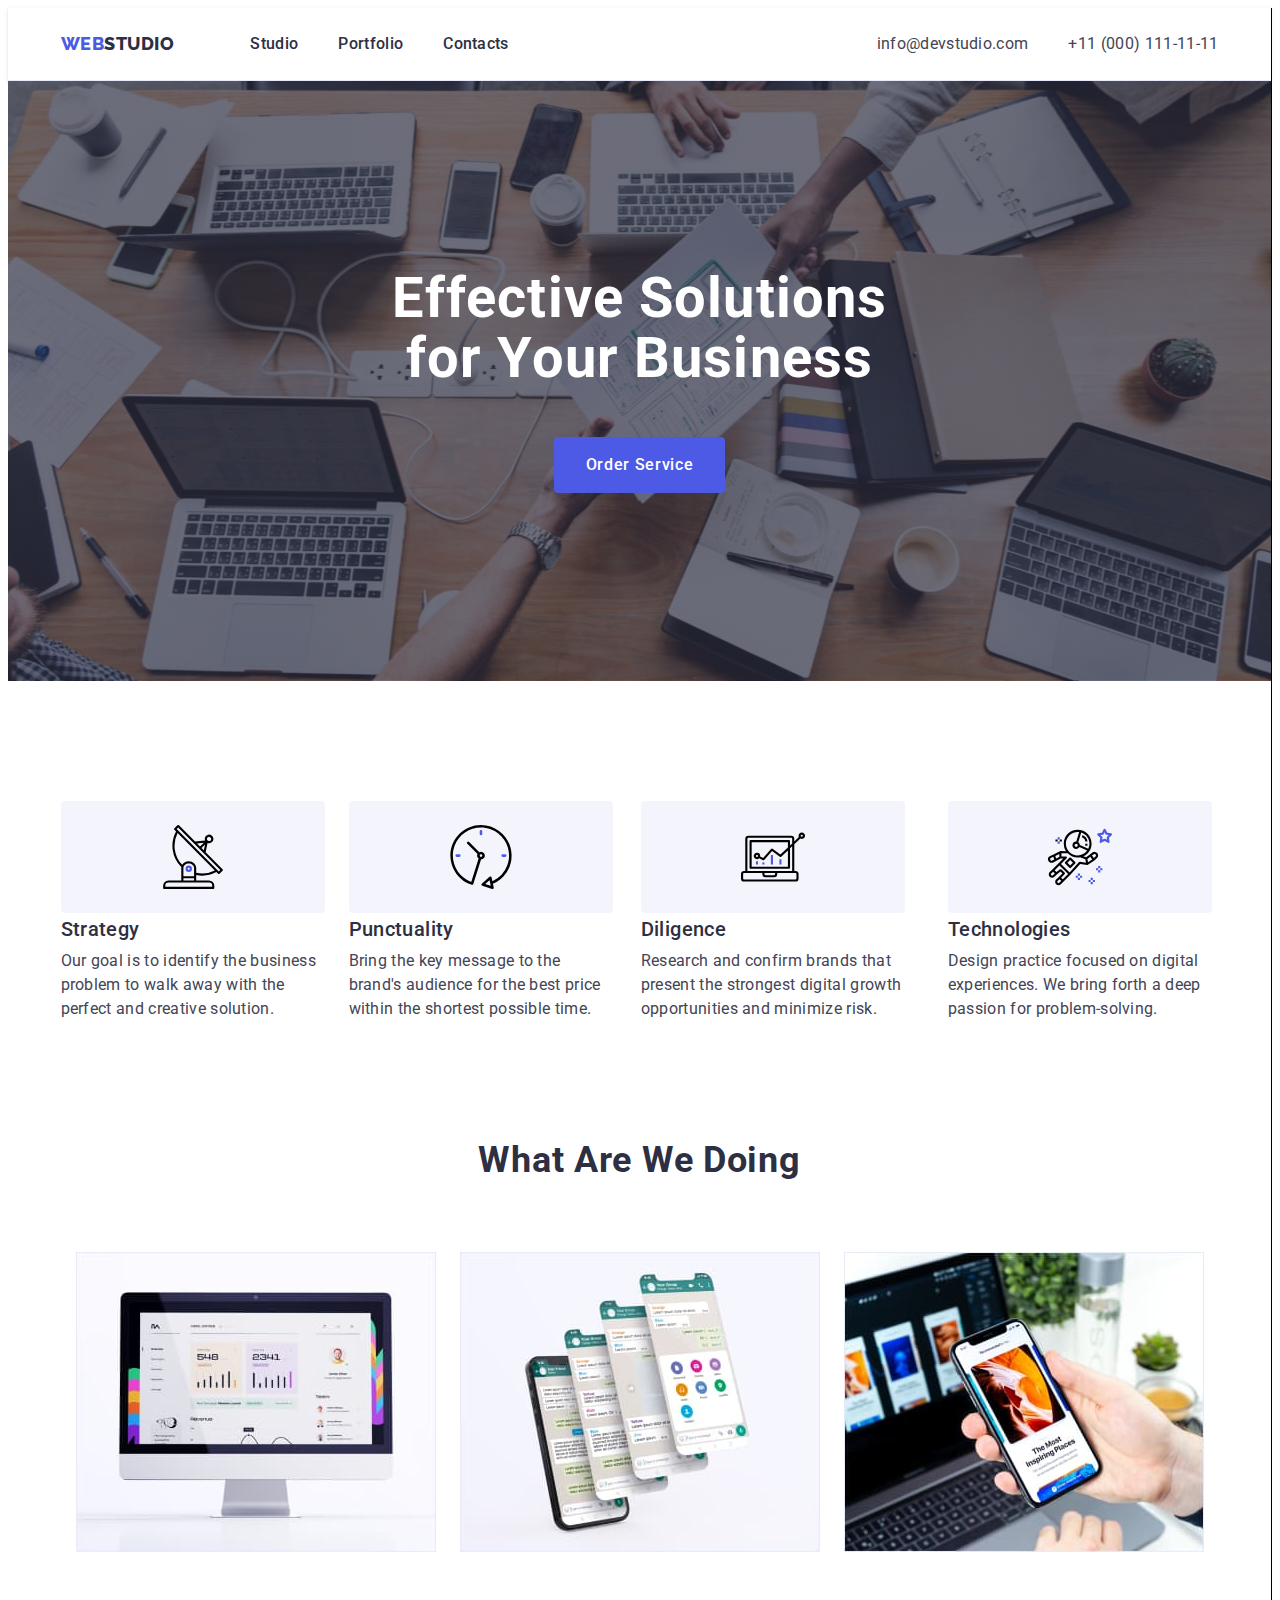
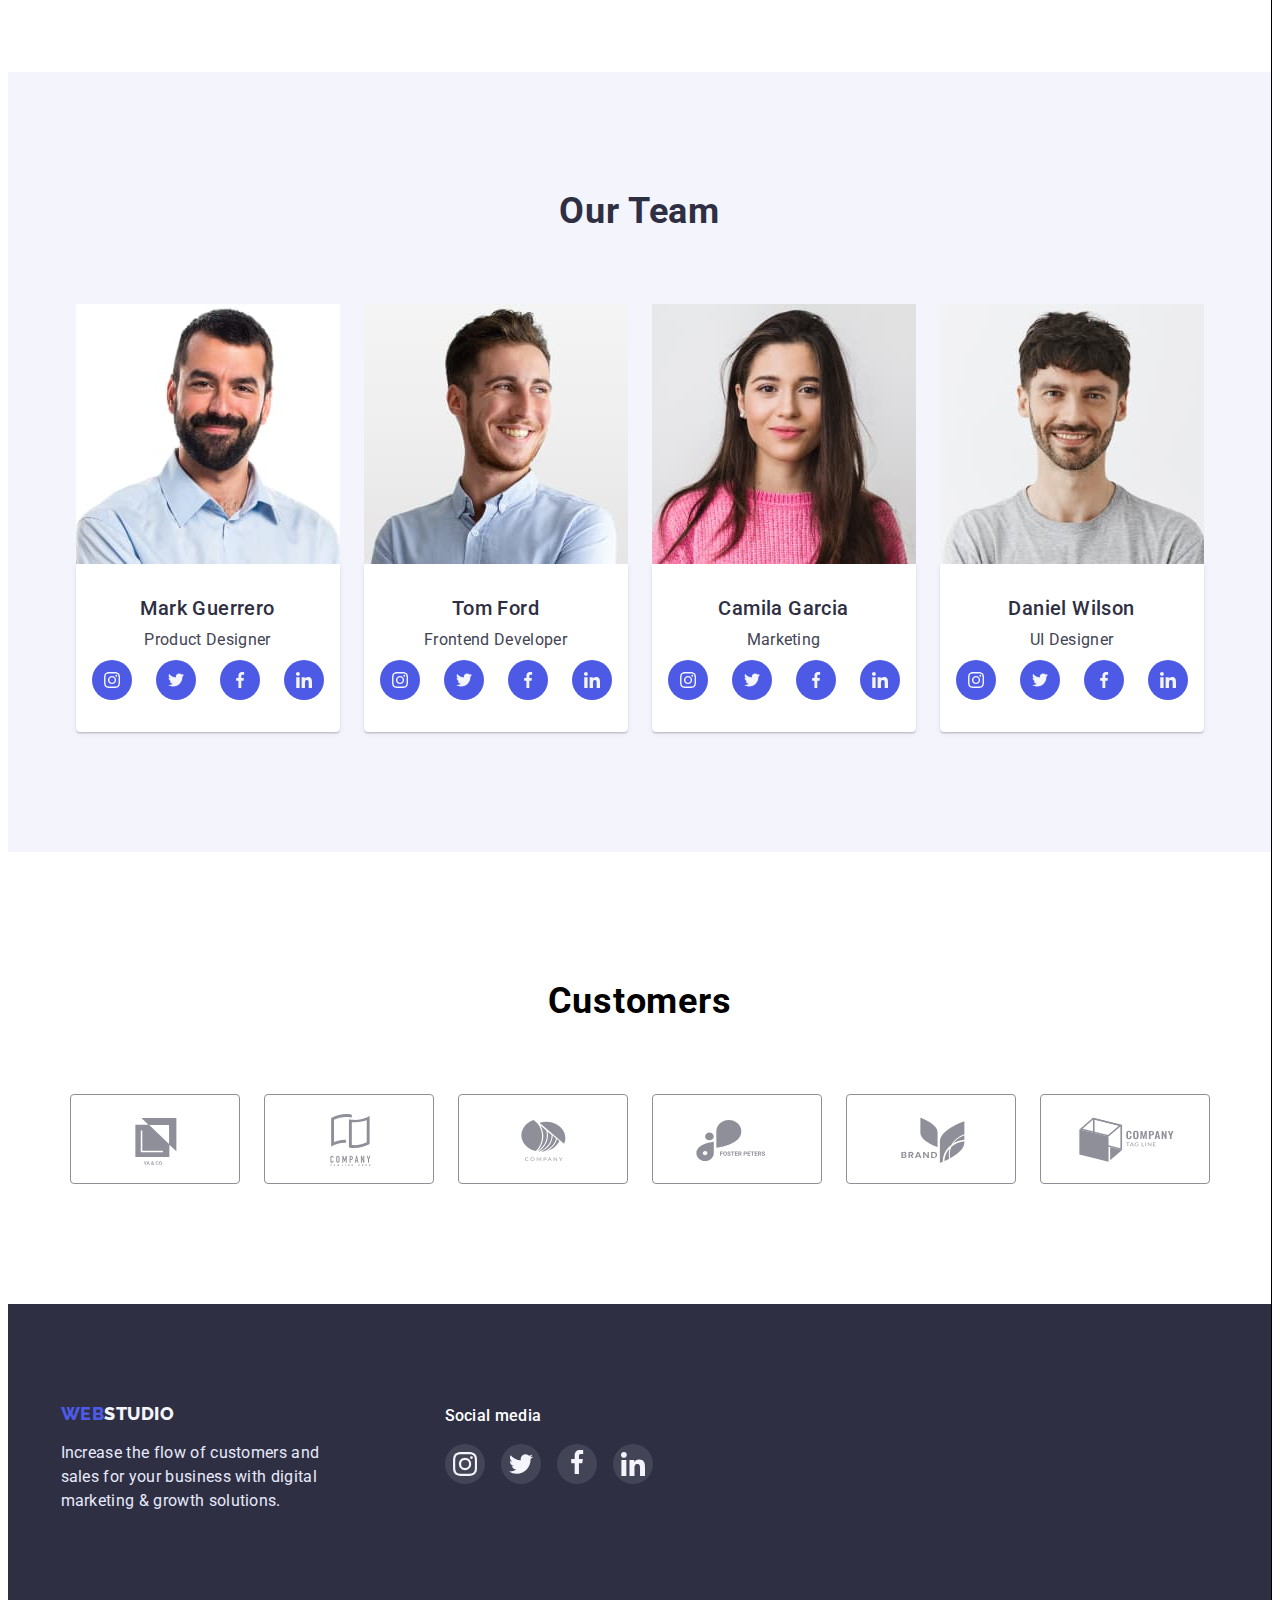
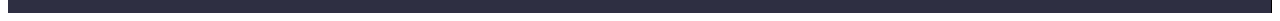
==== commit a3ce4f87: "Финиш" ====
--- a/index.html
+++ b/index.html
@@ -315,21 +315,21 @@
         <ul class="list footer-social-list">
           <li class="footer-social-item">
             <a href="" class="team-social-link">
-              <svg class="team-social-icon" width="24" height="24">
+              <svg class="footer-social-icon" width="24" height="24">
                 <use href="./images/icons.svg#icon-instagram"></use>
               </svg>
             </a>
           </li>
           <li class="footer-social-item">
             <a href="" class="team-social-link">
-              <svg class="team-social-icon" width="24" height="24">
+              <svg class="footer-social-icon" width="24" height="24">
                 <use href="./images/icons.svg#icon-twitter"></use>
               </svg>
             </a>
           </li>
           <li class="footer-social-item">
             <a href="" class="footer-social-link">
-              <svg class="team-social-icon" width="24" height="24">
+              <svg class="footer-social-icon" width="24" height="24">
                 <use href="./images/icons.svg#icon-facebook"></use>
               </svg>
             </a>
--- a/css/styles.css
+++ b/css/styles.css
@@ -237,7 +237,6 @@
   border-radius: 4px;
 }
 
-.hero-bnt:focus,
 .hero-bnt:hover {
   background-color: #404bbf;
 }
@@ -388,11 +387,16 @@
   align-items: center;
 }
 
+.team-social-item:hover {
+  background-color: #404bbf;
+}
+
 .team-social-link {
   display: flex;
 }
 
 .team-social-icon {
+  fill: #f4f4fd;
 }
 
 /* Customers */
@@ -434,7 +438,16 @@
   justify-content: center;
 }
 
+.customers-box:hover {
+  fill: #404bbf;
+}
+
 .customers-icons {
+  fill: #8e8f99;
+}
+
+.customers-icons:hover {
+  fill: #404bbf;
 }
 
 .customers-link {
@@ -513,9 +526,14 @@
   margin-top: 16px;
 }
 
+.footer-social-item:hover {
+  background-color: #31d0aa;
+}
+
 .footer-social-link {
 }
 .footer-social-icon {
+  fill: #f4f4fd;
 }
 
 .footer-info-logo {
@@ -528,7 +546,6 @@
 .footer-social-list {
   display: flex;
   align-items: center;
-
   gap: 16px;
 }
 /* Poryfolio */ /* Poryfolio */ /* Poryfolio */
@@ -594,8 +611,7 @@
   border: none;
 }
 
-.all:hover,
-.all:focus {
+.all:hover {
   background-color: #404bbf;
   box-shadow: 0px 3px 1px rgba(0, 0, 0, 0.1), 0px 2px 1px rgba(0, 0, 0, 0.08),
     0px 2px 2px rgba(0, 0, 0, 0.12);
@@ -606,8 +622,7 @@
     0px 2px 2px rgba(0, 0, 0, 0.12);
 }
 
-.other-all:hover,
-.other-all:focus {
+.other-all:hover {
   background-color: #4d5ae5;
   color: #ffffff;
   box-shadow: 0px 3px 1px rgba(0, 0, 0, 0.1), 0px 2px 1px rgba(0, 0, 0, 0.08),
@@ -635,8 +650,14 @@
   border: solid;
   border-width: 0px 1px 1px 1px;
   border-color: #e7e9fc;
-}
-
+  box-shadow: 0px 1px 6px rgba(46, 47, 66, 0.08);
+}
+
+.list-items-text-cont:hover,
+.list-items-text-cont:active {
+  box-shadow: 0px 1px 6px rgba(46, 47, 66, 0.08),
+    0px 1px 1px rgba(46, 47, 66, 0.16), 0px 2px 1px rgba(46, 47, 66, 0.08);
+}
 .portfolio-img {
   display: flex;
 }
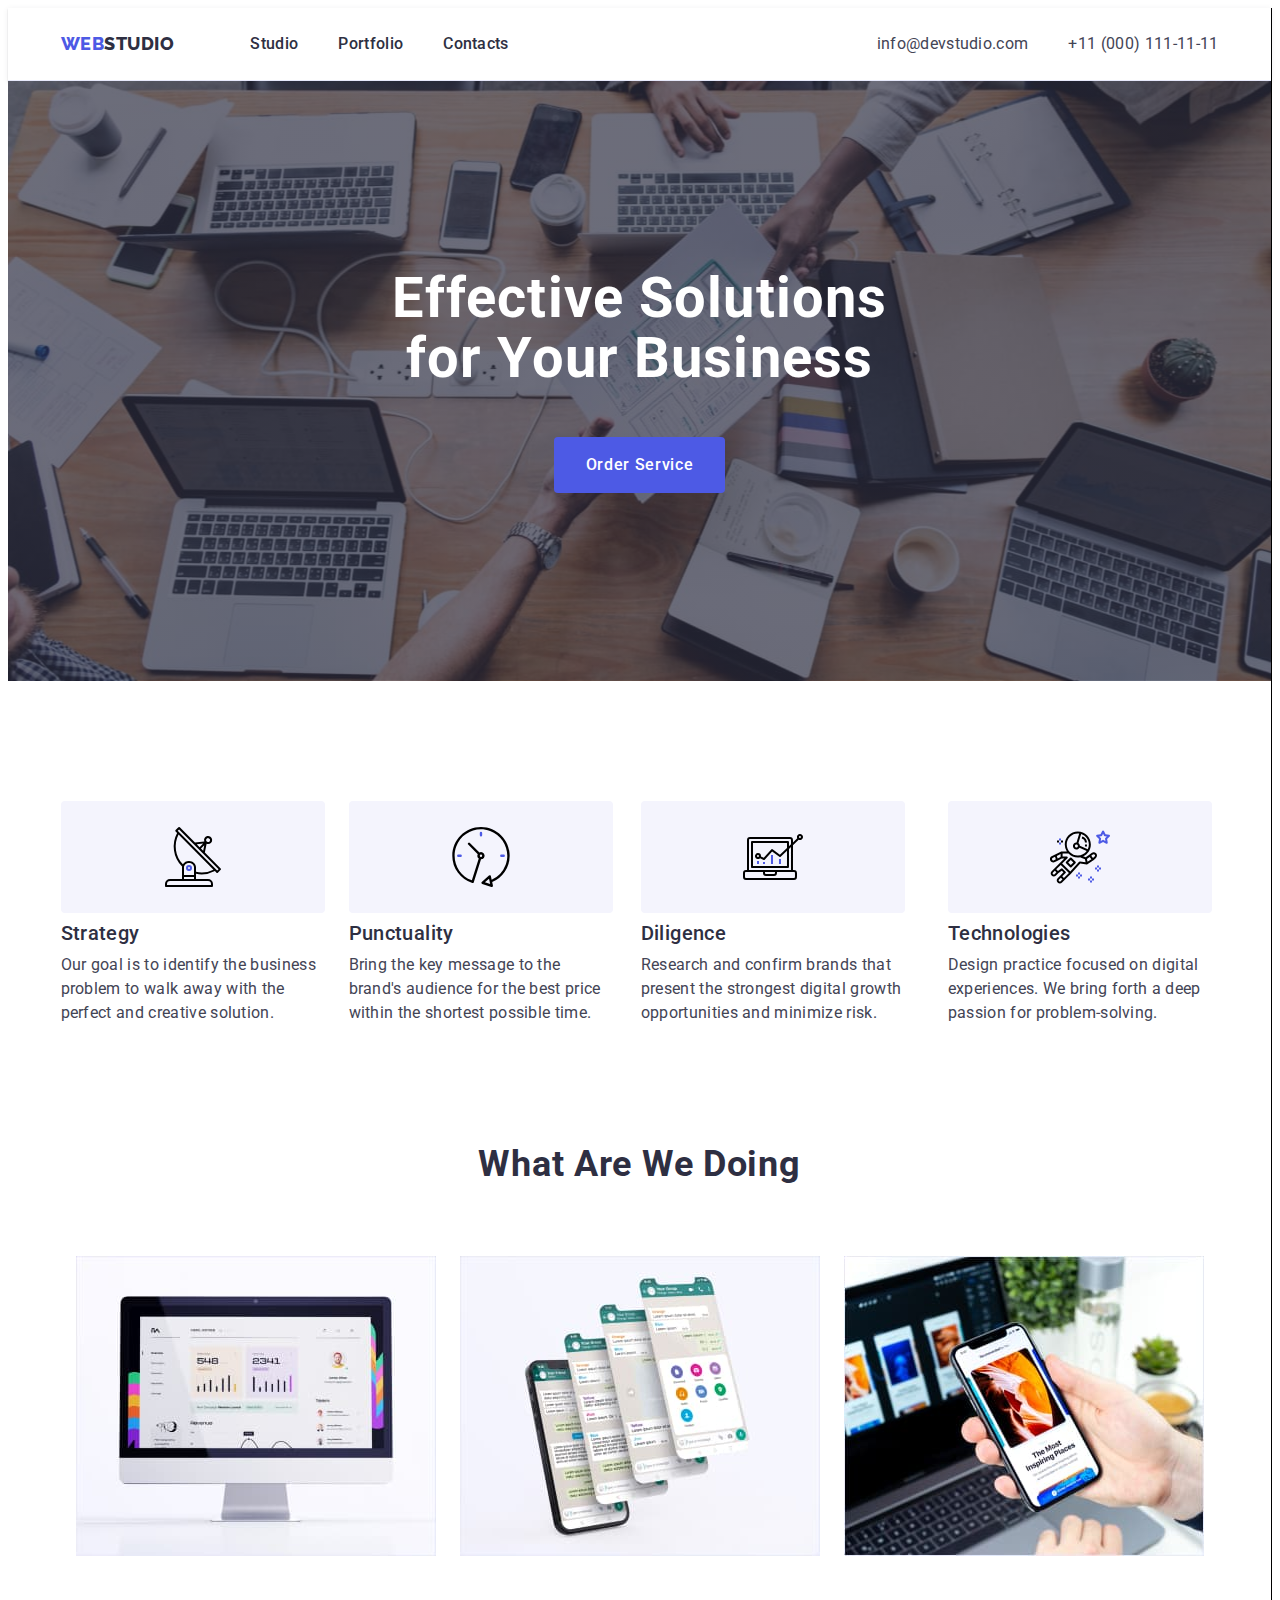
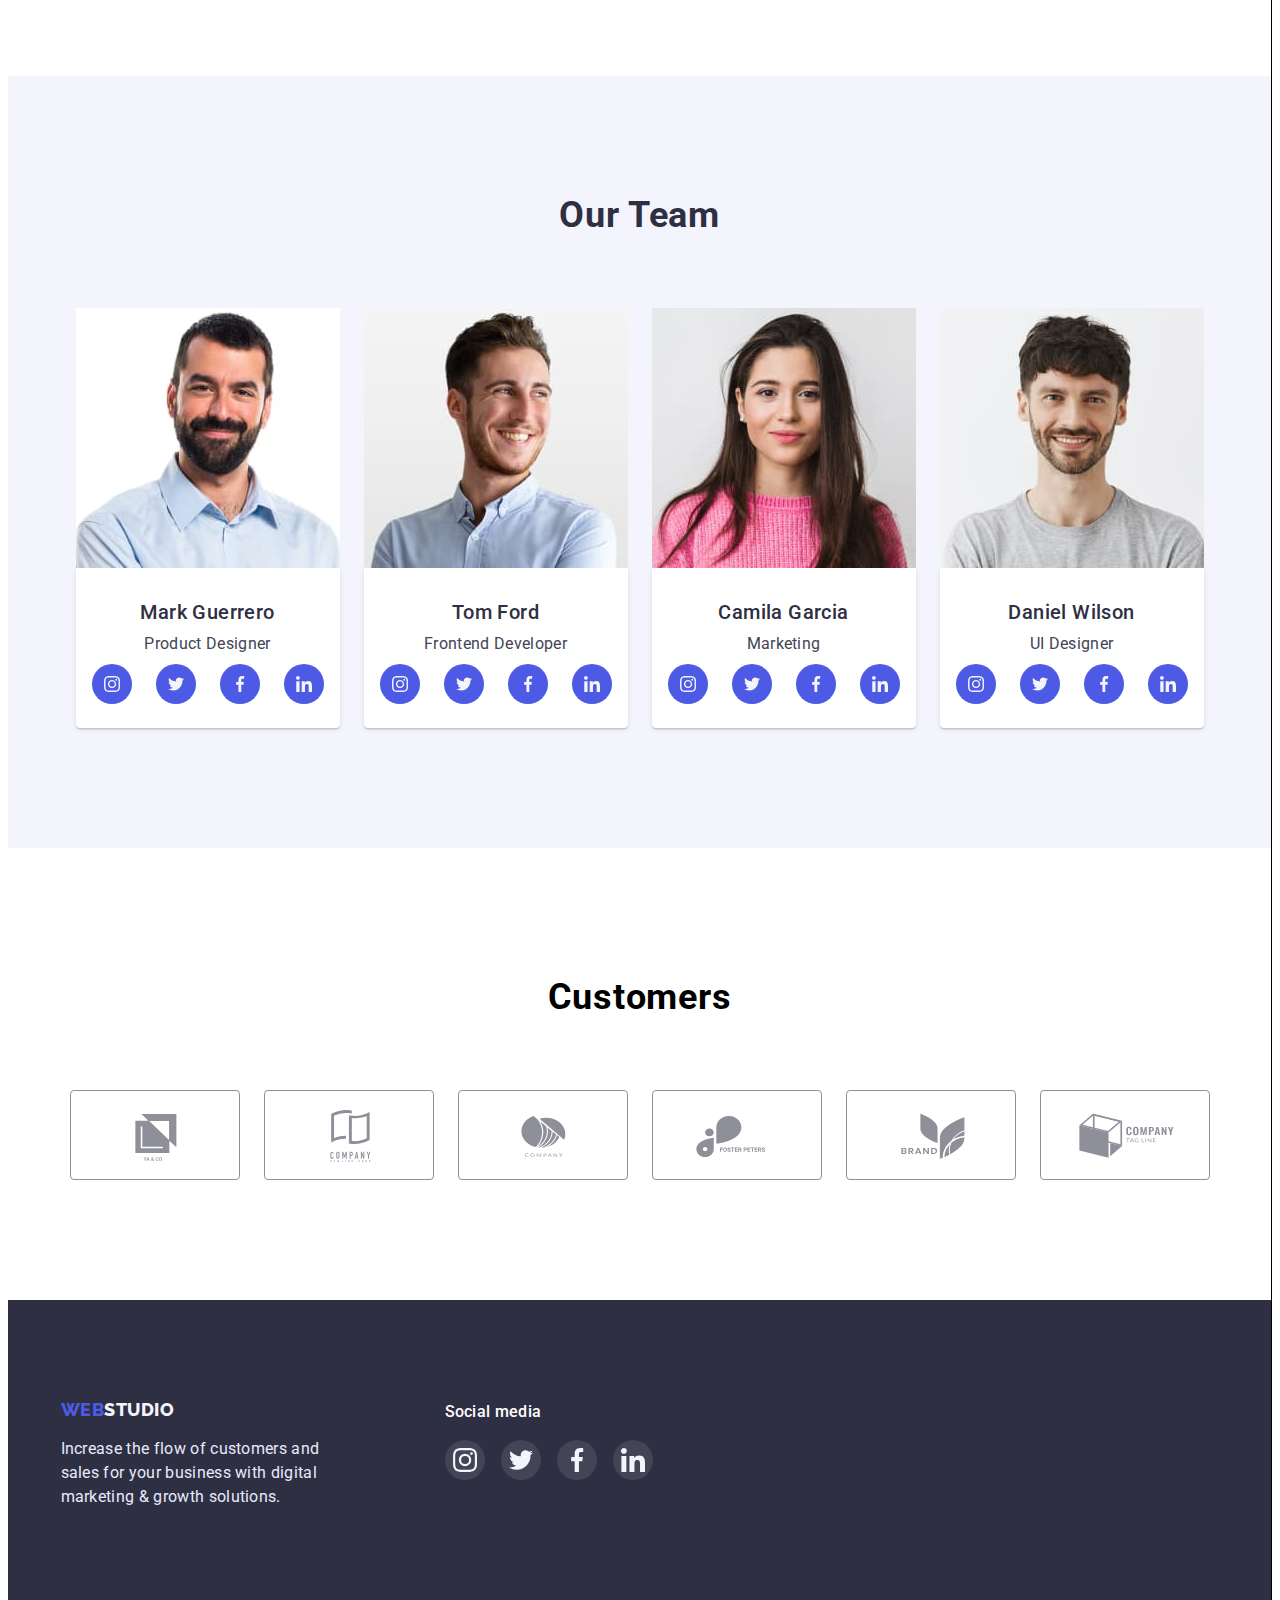
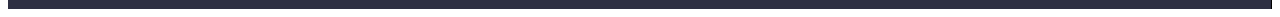
==== commit 98b36411: "Финиш 1-я сдача" ====
--- a/index.html
+++ b/index.html
@@ -48,9 +48,11 @@
         <h2 class="feature-title hide">Advantages</h2>
         <ul class="list feature-cont">
           <li class="feature-items">
+            <div class="feature-box">
             <svg class="feature-icons feature-icons-cont" width="60" height="64">
               <use href="./images/icons.svg#icon-antenna"></use>
             </svg>
+            </div>
             <h3 class="text-20-500 feature-item-cont">Strategy</h3>
             <p class="feature-text">
               Our goal is to identify the business problem to walk away with the
@@ -58,9 +60,11 @@
             </p>
           </li>
           <li class="feature-items">
+            <div class="feature-box">
             <svg class="feature-icons feature-icons-cont" width="60" height="64">
               <use href="./images/icons.svg#icon-clock"></use>
             </svg>
+            </div>
             <h3 class="text-20-500 feature-item-cont">Punctuality</h3>
             <p class="feature-text">
               Bring the key message to the brand's audience for the best price
@@ -68,9 +72,11 @@
             </p>
           </li>
           <li class="feature-items">
+            <div class="feature-box">
             <svg class="feature-icons feature-icons-cont" width="60" height="64">
               <use href="./images/icons.svg#icon-diagram"></use>
             </svg>
+            </div>
             <h3 class="text-20-500 feature-item-cont">Diligence</h3>
             <p class="feature-text">
               Research and confirm brands that present the strongest digital
@@ -78,9 +84,11 @@
             </p>
           </li>
           <li class="feature-items">
+            <div class="feature-box">
             <svg class="feature-icons feature-icons-cont" width="60" height="64">
               <use href="./images/icons.svg#icon-astronaut"></use>
             </svg>
+            </div>
             <h3 class="text-20-500 feature-item-cont">Technologies</h3>
             <p class="feature-text">
               Design practice focused on digital experiences. We bring forth a
@@ -314,14 +322,14 @@
         <h2 class="media-text">Social media</h2>
         <ul class="list footer-social-list">
           <li class="footer-social-item">
-            <a href="" class="team-social-link">
+            <a href="" class="footer-social-link">
               <svg class="footer-social-icon" width="24" height="24">
                 <use href="./images/icons.svg#icon-instagram"></use>
               </svg>
             </a>
           </li>
           <li class="footer-social-item">
-            <a href="" class="team-social-link">
+            <a href="" class="footer-social-link">
               <svg class="footer-social-icon" width="24" height="24">
                 <use href="./images/icons.svg#icon-twitter"></use>
               </svg>
@@ -335,7 +343,7 @@
             </a>
           </li>
           <li class="footer-social-item">
-            <a href="" class="team-social-link">
+            <a href="" class="footer-social-link">
               <svg class="footer-social-icon" width="24" height="24">
                 <use href="./images/icons.svg#icon-linkedin"></use>
               </svg>
--- a/css/styles.css
+++ b/css/styles.css
@@ -139,11 +139,13 @@
   /*    */
 }
 
-.logo-link:focus {
-  color: #434455;
-}
-
-:active
+.logo-link:focus,
+.logo-link:hover {
+  color: #4d5ae5;
+}
+
+/*  */
+/* :active */
 /* .logo-link:active::after{ */
 /* content: ""; */
 /* color: #4d5ae5; */
@@ -152,11 +154,15 @@
 /* height: 4px; */
 /* background-color: #4d5ae5; */
 /* border-radius: 2px; */
-  
+
 /*    */
 /* } */
 
-.logo-link:hover,
+/* .logo-link:hover */
+/* { color: #4d5ae5; */
+/* } */
+/*  */
+
 .logo-link:active {
   color: #4d5ae5;
 }
@@ -237,8 +243,10 @@
   border-radius: 4px;
 }
 
-.hero-bnt:hover {
+.hero-bnt:hover,
+.hero-bnt:focus {
   background-color: #404bbf;
+  box-shadow: 0px 4px 4px rgba(0, 0, 0, 0.15);
 }
 
 .hero-bnt:active {
@@ -254,7 +262,6 @@
 
 .feature-cont {
   display: flex;
-  align-items: center;
   gap: 24px;
 }
 
@@ -266,7 +273,7 @@
 
 .feature-item-cont {
   margin-bottom: 8px;
-  width: 264px;
+
 }
 .feature-text {
   font-size: 16px;
@@ -276,15 +283,22 @@
 }
 
 .feature-icons-cont {
-  background: #f4f4fd;
-  border-radius: 4px;
-  box-sizing: content-box;
-  margin: 0 auto;
-  width: 264px;
-  padding-top: 24px;
-  padding-bottom: 24px;
-}
-
+
+
+}
+
+.feature-box{
+width: 264px;
+height: 112px;
+background: #f4f4fd;
+margin-bottom: 8px;
+background: #f4f4fd;
+border-radius: 4px;
+display: flex;
+align-items: center;
+justify-content: center;
+
+}
 /* App */
 .app {
   padding: 0px 0px 120px 0px;
@@ -379,19 +393,22 @@
 .team-social-item {
   width: 40px;
   height: 40px;
+}
+
+.team-social-link:hover,
+.team-social-link:focus {
+  background-color: #404bbf;
+}
+
+.team-social-link {
+  width: 100%;
+  height: 100%;
   background-color: #4d5ae5;
   border-radius: 50%;
   margin-top: 8px;
   display: flex;
   justify-content: center;
   align-items: center;
-}
-
-.team-social-item:hover {
-  background-color: #404bbf;
-}
-
-.team-social-link {
   display: flex;
 }
 
@@ -434,11 +451,15 @@
   border: 1px solid #8e8f99;
   border-radius: 4px;
   display: flex;
-  align-items: center;
-  justify-content: center;
+  justify-content: center;
+  align-items: center;
 }
 
 .customers-box:hover {
+  border: 1px solid #404bbf;
+}
+
+.customers-box:hover .customers-icons {
   fill: #404bbf;
 }
 
@@ -446,11 +467,10 @@
   fill: #8e8f99;
 }
 
-.customers-icons:hover {
-  fill: #404bbf;
-}
-
 .customers-link {
+  
+  
+  
 }
 
 /* Footer */
@@ -512,12 +532,22 @@
   letter-spacing: 0.02em;
   color: #ffffff;
   display: flex;
-  justify-content: baseline;
 }
 
 .footer-social-item {
   width: 40px;
   height: 40px;
+
+}
+
+.footer-social-link:hover,
+.footer-social-link:focus {
+  background-color: #31d0aa;
+}
+
+.footer-social-link {
+  width: 100%;
+  height: 100%;
   background-color: rgba(255, 255, 255, 0.1);
   border-radius: 50%;
   display: flex;
@@ -525,13 +555,6 @@
   align-items: center;
   margin-top: 16px;
 }
-
-.footer-social-item:hover {
-  background-color: #31d0aa;
-}
-
-.footer-social-link {
-}
 .footer-social-icon {
   fill: #f4f4fd;
 }
@@ -541,6 +564,7 @@
 
 .footer-social-media {
   margin-left: 120px;
+  justify-content: baseline;
 }
 
 .footer-social-list {
@@ -611,7 +635,8 @@
   border: none;
 }
 
-.all:hover {
+.all:hover,
+.all:focus {
   background-color: #404bbf;
   box-shadow: 0px 3px 1px rgba(0, 0, 0, 0.1), 0px 2px 1px rgba(0, 0, 0, 0.08),
     0px 2px 2px rgba(0, 0, 0, 0.12);
@@ -622,7 +647,8 @@
     0px 2px 2px rgba(0, 0, 0, 0.12);
 }
 
-.other-all:hover {
+.other-all:hover,
+.other-all:focus {
   background-color: #4d5ae5;
   color: #ffffff;
   box-shadow: 0px 3px 1px rgba(0, 0, 0, 0.1), 0px 2px 1px rgba(0, 0, 0, 0.08),
@@ -653,8 +679,8 @@
   box-shadow: 0px 1px 6px rgba(46, 47, 66, 0.08);
 }
 
-.list-items-text-cont:hover,
-.list-items-text-cont:active {
+.portfolio-list-items:hover,
+.portfolio-list-items:active {
   box-shadow: 0px 1px 6px rgba(46, 47, 66, 0.08),
     0px 1px 1px rgba(46, 47, 66, 0.16), 0px 2px 1px rgba(46, 47, 66, 0.08);
 }
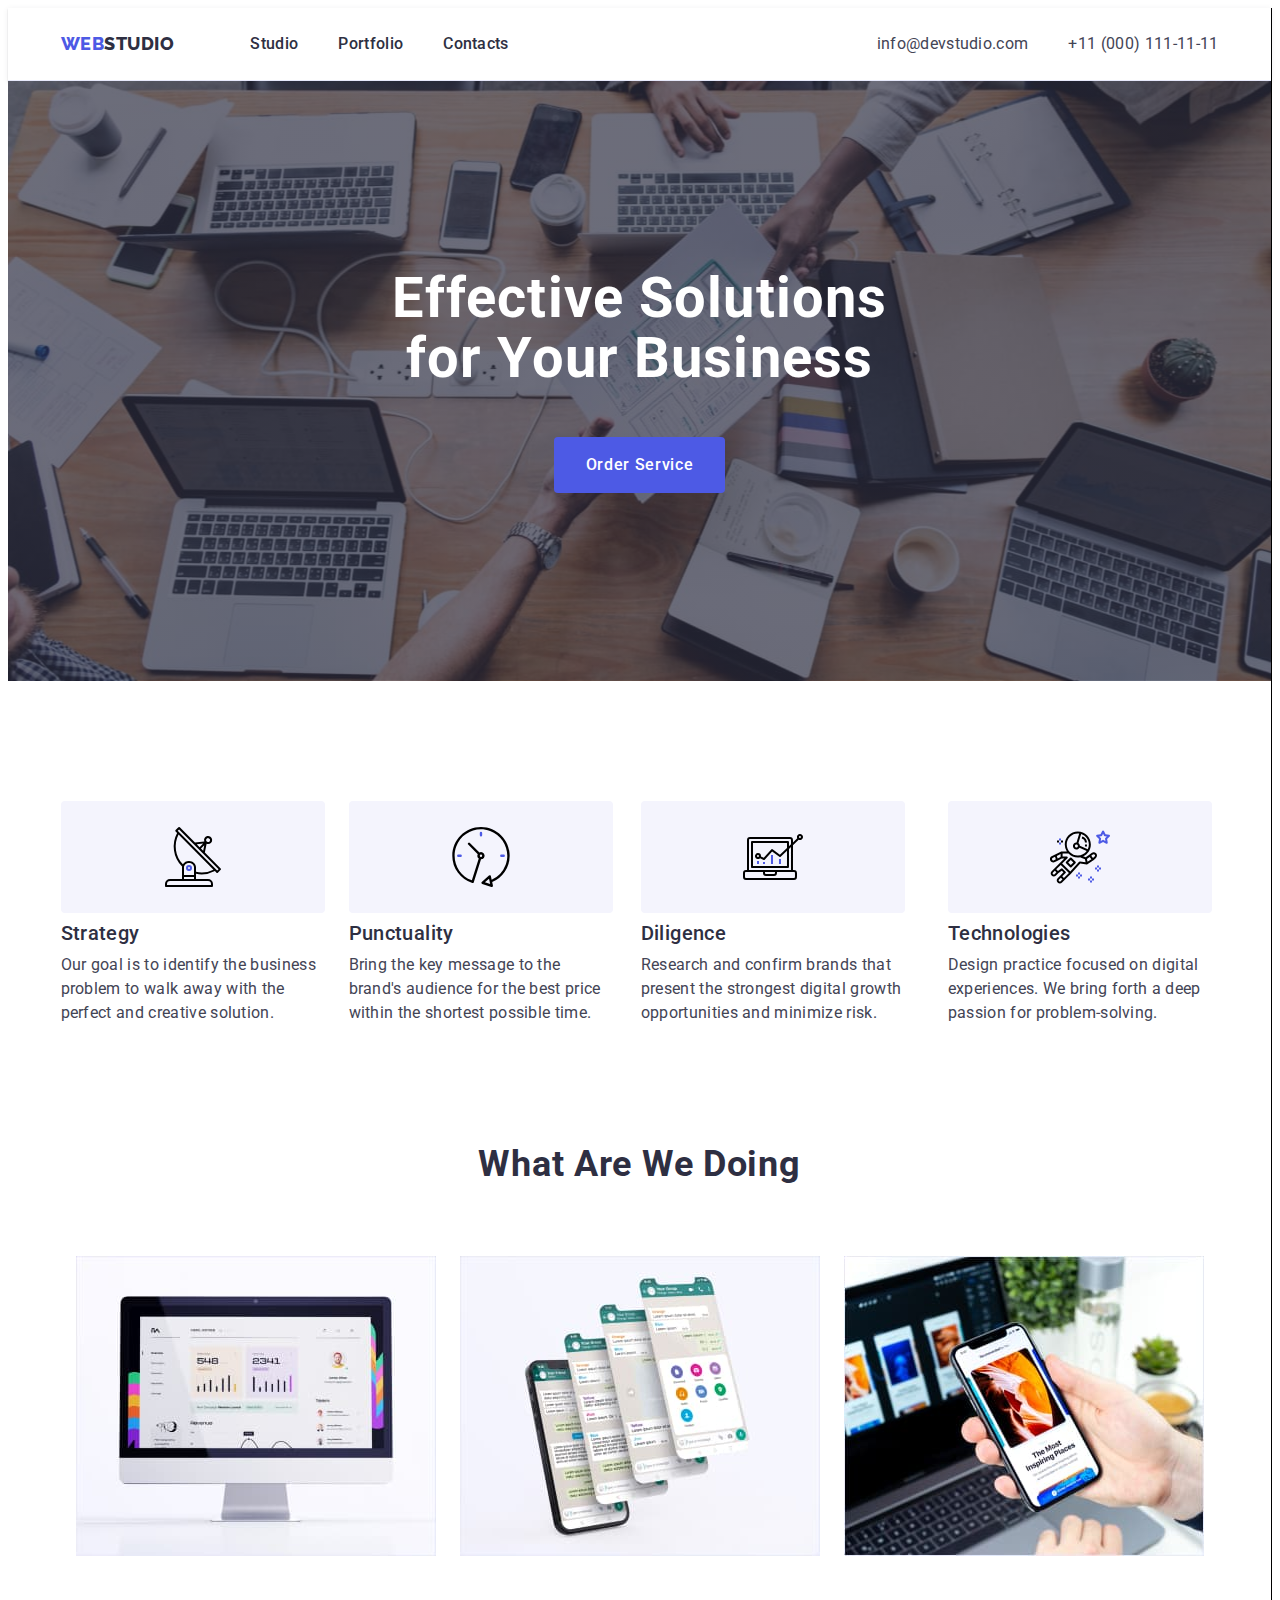
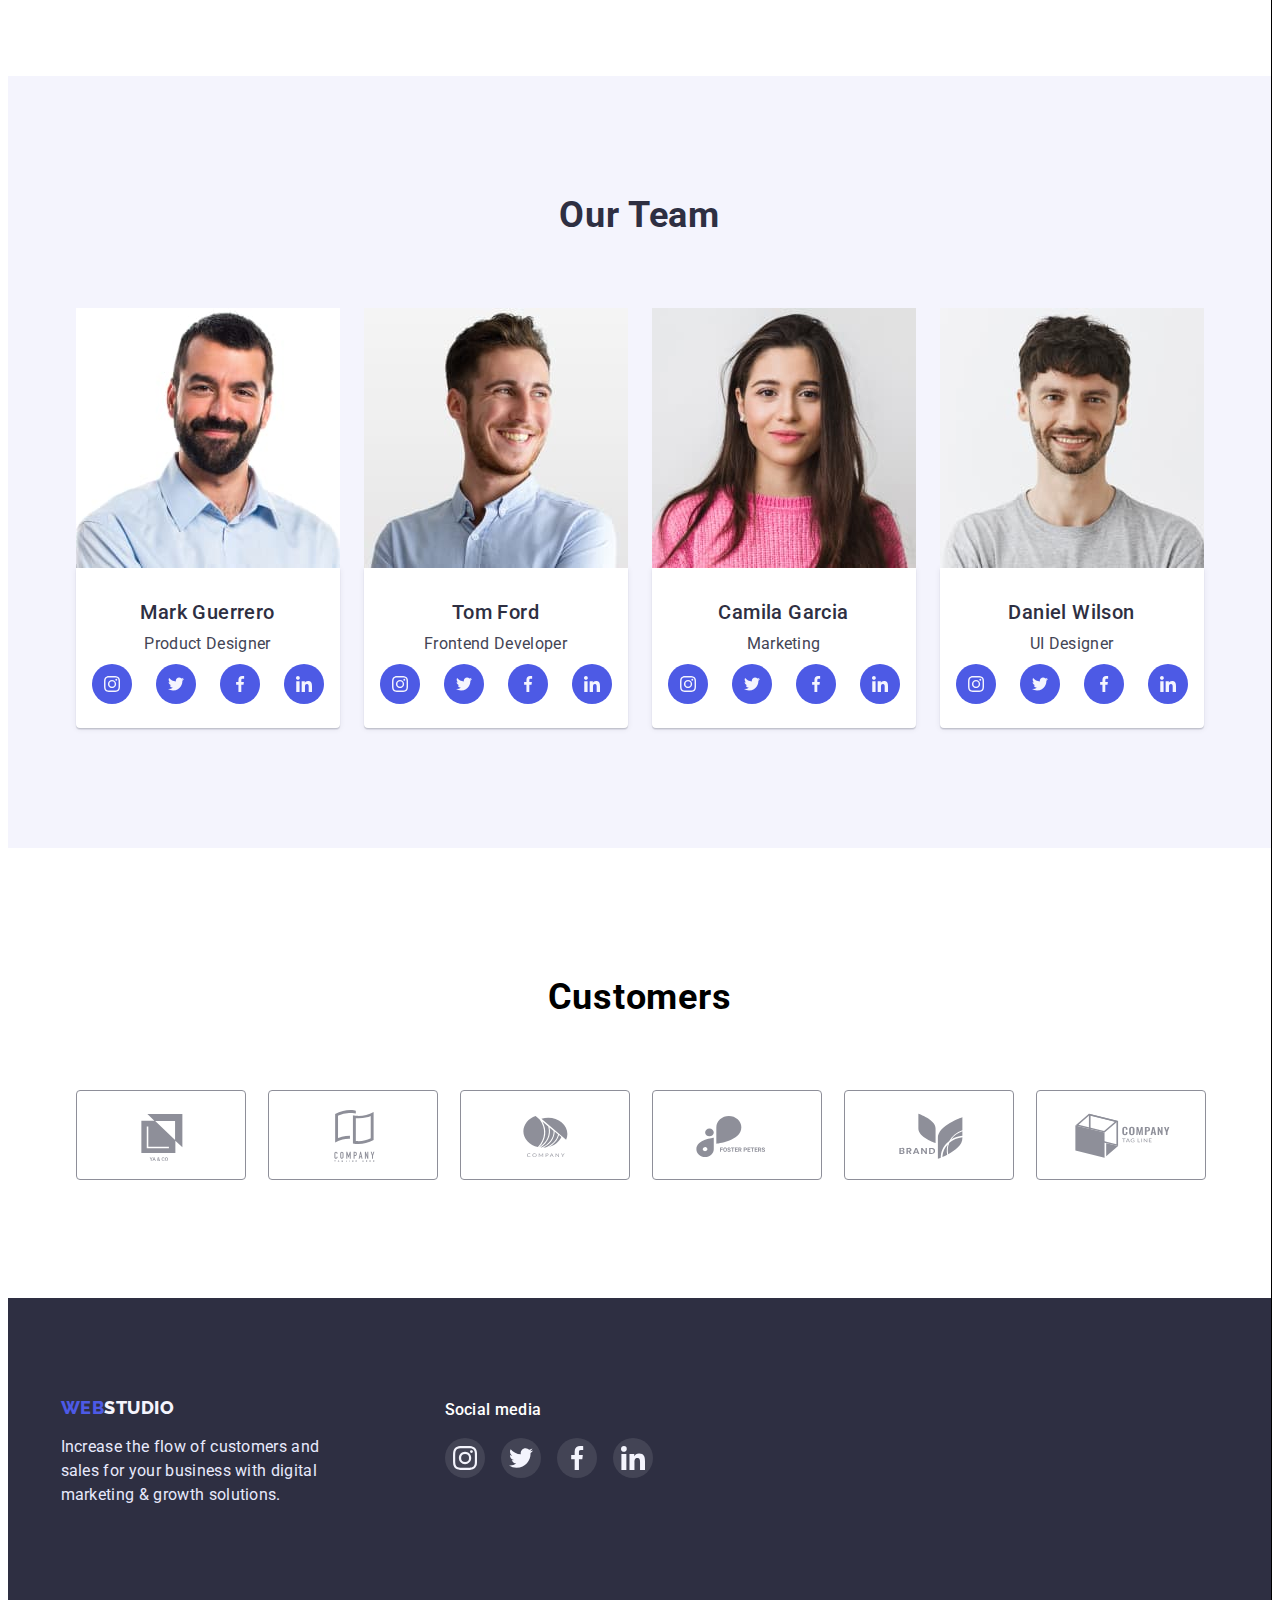
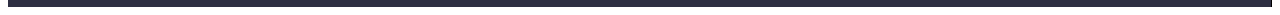
==== commit e912ef7e: "Финиш 2 исправления" ====
--- a/index.html
+++ b/index.html
@@ -23,7 +23,7 @@
       <nav class="navigation">
         <a class="logo" href="./index.html" target="_blank"><span class="logo-part">Web</span>Studio</a>
         <ul class="list list-container">
-          <li class="logo-items"><a class="logo-link" href="#">Studio</a></li>
+          <li class="logo-items"><a class="logo-link" href="./index.html">Studio</a></li>
           <li class="logo-items"><a class="logo-link" href="portfolio.html">Portfolio</a></li>
           <li class="logo-items"><a class="logo-link" href="#">Contacts</a></li>
         </ul>
@@ -268,41 +268,47 @@
         <h2 class="customers-title">Customers</h2>
         <ul class="list customers-list">
           <li class="customers-box">
-            <a href="" class="customers-link"></a>
+            <a href="" class="customers-link">
             <svg class="customers-icons" width="104" height="56">
               <use href="./images/icons.svg#icon-Logo-1"></use>
             </svg>
-          </li>
-          <li class="customers-box">
-            <a href="" class="customers-link"></a>
+            </a>
+          </li>
+          <li class="customers-box">
+            <a href="" class="customers-link">
             <svg class="customers-icons" width="104" height="56">
               <use href="./images/icons.svg#icon-Logo-2"></use>
             </svg>
-          </li>
-          <li class="customers-box">
-            <a href="" class="customers-link"></a>
+            </a>
+          </li>
+          <li class="customers-box">
+            <a href="" class="customers-link">
             <svg class="customers-icons" width="104" height="56">
               <use href="./images/icons.svg#icon-Logo-3"></use>
             </svg>
-          </li>
-          <li class="customers-box">
-            <a href="" class="customers-link"></a>
+            </a>
+          </li>
+          <li class="customers-box">
+            <a href="" class="customers-link">
             <svg class="customers-icons" width="104" height="56">
               <use href="./images/icons.svg#icon-Logo-4"></use>
             </svg>
-          </li>
-          </li>
-          <li class="customers-box">
-            <a href="" class="customers-link"></a>
+            </a>
+          </li>
+          </li>
+          <li class="customers-box">
+            <a href="" class="customers-link">
             <svg class="customers-icons" width="104" height="56">
               <use href="./images/icons.svg#icon-Logo-5"></use>
             </svg>
-          </li>
-          <li class="customers-box">
-            <a href="" class="customers-link"></a>
+            </a>
+          </li>
+          <li class="customers-box">
+            <a href="" class="customers-link">
             <svg class="customers-icons" width="104" height="56">
               <use href="./images/icons.svg#icon-Logo-6"></use>
             </svg>
+            </a>
           </li>
         </ul>
       </div>
--- a/css/styles.css
+++ b/css/styles.css
@@ -273,7 +273,6 @@
 
 .feature-item-cont {
   margin-bottom: 8px;
-
 }
 .feature-text {
   font-size: 16px;
@@ -283,21 +282,18 @@
 }
 
 .feature-icons-cont {
-
-
-}
-
-.feature-box{
-width: 264px;
-height: 112px;
-background: #f4f4fd;
-margin-bottom: 8px;
-background: #f4f4fd;
-border-radius: 4px;
-display: flex;
-align-items: center;
-justify-content: center;
-
+}
+
+.feature-box {
+  width: 264px;
+  height: 112px;
+  background: #f4f4fd;
+  margin-bottom: 8px;
+  background: #f4f4fd;
+  border-radius: 4px;
+  display: flex;
+  align-items: center;
+  justify-content: center;
 }
 /* App */
 .app {
@@ -448,29 +444,30 @@
 .customers-box {
   width: 168px;
   height: 88px;
+}
+
+.customers-link {
+  width: 100%;
+  height: 100%;
   border: 1px solid #8e8f99;
   border-radius: 4px;
   display: flex;
   justify-content: center;
   align-items: center;
-}
-
-.customers-box:hover {
+  fill: #8e8f99;
+}
+
+.customers-link:hover,
+.customers-link:focus {
   border: 1px solid #404bbf;
 }
 
-.customers-box:hover .customers-icons {
+.customers-link:hover,
+.customers-link:focus .customers-icons {
   fill: #404bbf;
 }
 
 .customers-icons {
-  fill: #8e8f99;
-}
-
-.customers-link {
-  
-  
-  
 }
 
 /* Footer */
@@ -537,7 +534,6 @@
 .footer-social-item {
   width: 40px;
   height: 40px;
-
 }
 
 .footer-social-link:hover,
